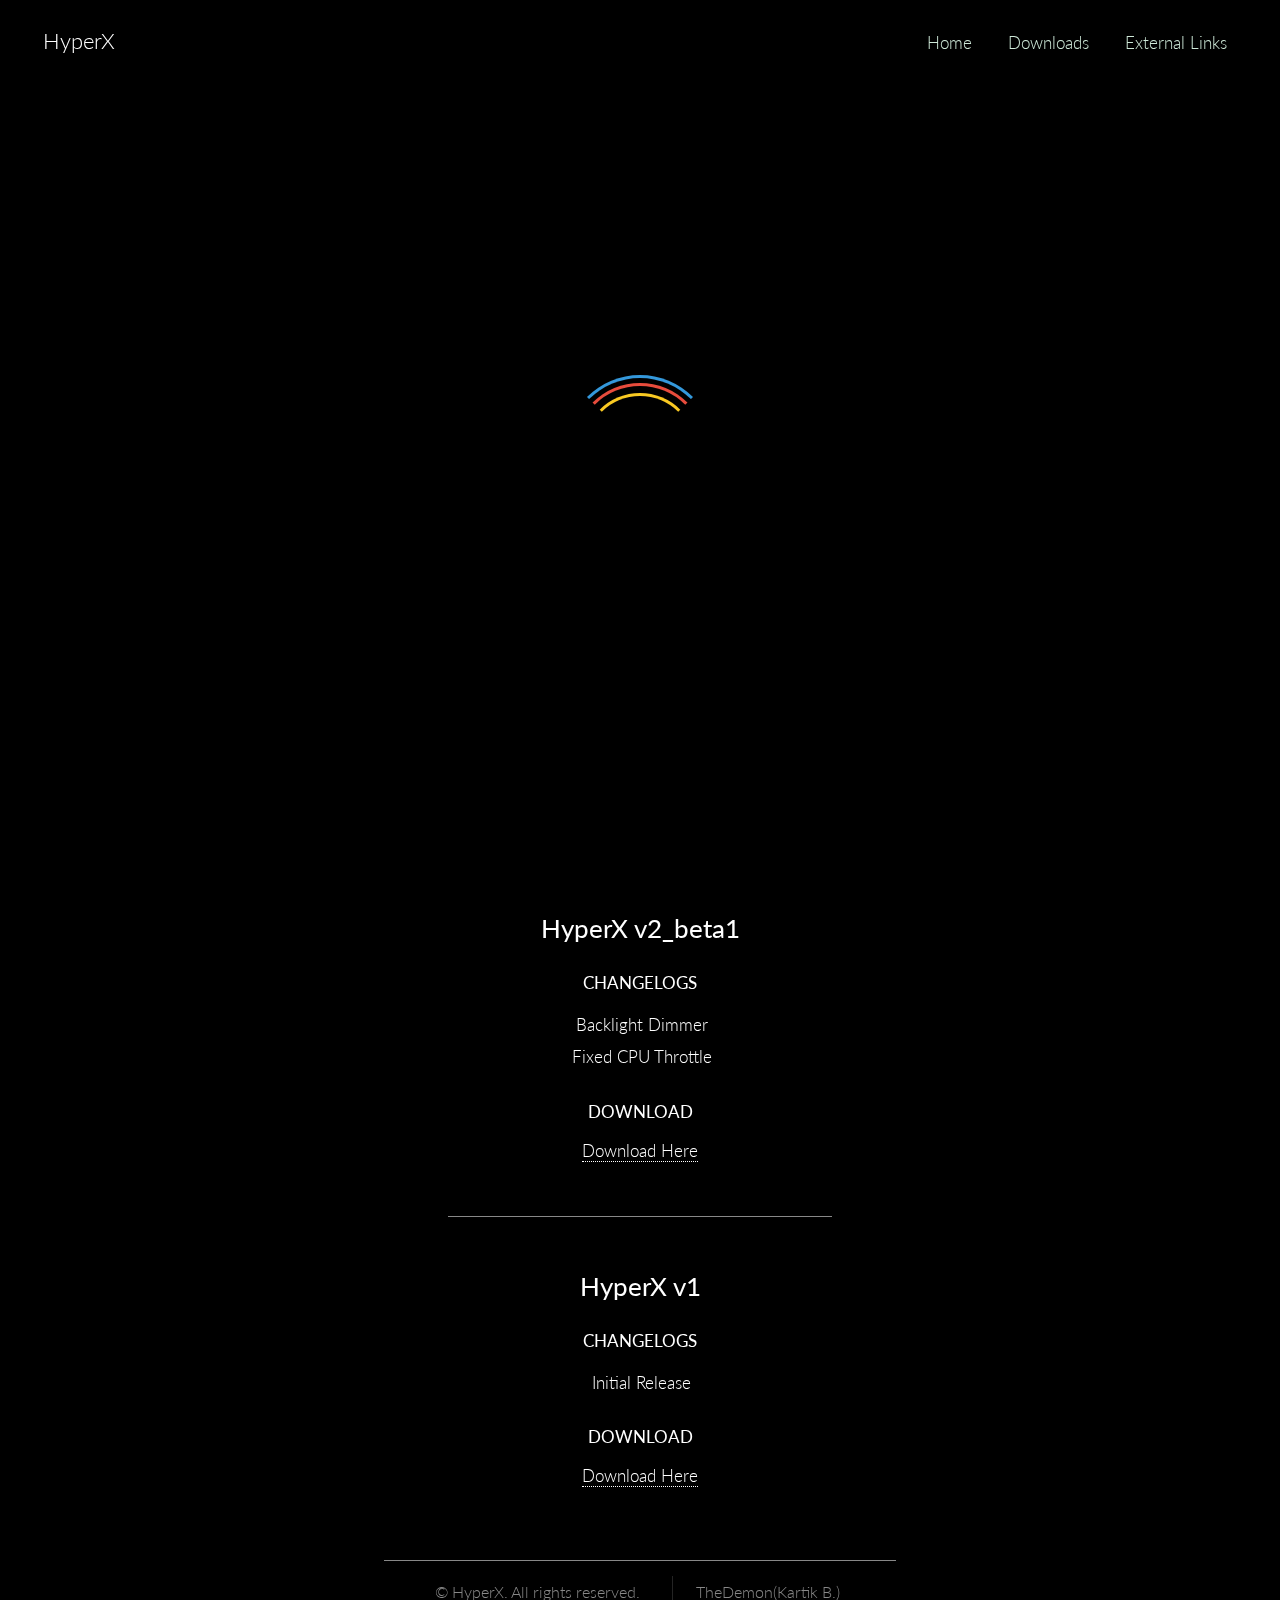
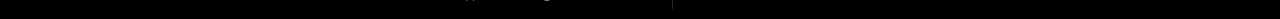
==== downloads/index.html @ 1e811f50 "push new builds" ====
<!DOCTYPE html>

<html lang="en">
	<head>
		<div id="loader-wrapper">
		<div id="loader"></div>
		<div class="loader-section section-left"></div>
		<div class="loader-section section-right"></div>
		</div>
		<meta charset="UTF-8">
		<title>HyperX</title>
		<meta http-equiv="content-type" content="text/html; charset=utf-8" />
		<meta name="description" content="" />
		<meta name="keywords" content="" />
		<!--[if lte IE 8]><script src="css/ie/html5shiv.js"></script><![endif]-->
		<script src="../js/jquery.min.js"></script>
		<script src="../js/skel.min.js"></script>
		<script src="../js/skel-layers.min.js"></script>
		<script src="../js/init.js"></script>
		<script src="../js/scroll.js"></script>
		<noscript>
			<link rel="stylesheet" href="css/skel.css" />
			<link rel="stylesheet" href="css/style.css" />
			<link rel="stylesheet" href="css/style-xlarge.css" />
		</noscript>
		<script src="//ajax.googleapis.com/ajax/libs/jquery/1.9.1/jquery.min.js"></script>
	<script>window.jQuery || document.write('<script src="js/vendor/jquery-1.9.1.min.js"><\/script>')</script>
		<!--[if lte IE 8]><link rel="stylesheet" href="../css/ie/v8.css" /><![endif]-->
	</head>
	<body class="landing ">

		<!-- Header -->
			<header id="header">
				<h1><a href="">HyperX</a></h1>
				<nav id="nav">
					<ul>
						<li><a href="../">Home</a></li>
						<li><a href="">Downloads</a></li>
						<li><a href="../links">External Links</a></li>
					</ul>
				</nav>
			</header>

		<!-- Two -->
			<section id="two" class="wrapper style2 white">
				<div class="container" style="text-align:center;">
					<div>
					<h2 style="color:#fff;font-weight:400;font-size:26px;">HyperX v2</h2>
					<h1 style="color:#fff;font-weight:400;">CHANGELOGS</h2>
						<ul class ="ulAlign">
							<li>Changes from beta builds</li>
							<li>Slight OC for op3 devices</li>
							<li>Swappiness is now set to 0</li>
						</ul>
						<br>
					<h1 style="color:#fff;font-weight:400;">DOWNLOAD</h2>
					New Builds are Up!
					For PA Users : <a href="https://www.androidfilehost.com/?fid=961840155545586109" class ="none" style="text-indent:100px; !important">Download Here</a><br>
					For Non-PA Users : <a href="https://www.androidfilehost.com/?fid=889764386195920132" class ="none" style="text-indent:100px; !important">Download Here</a>
					<hr class ="hrMargin">
					</div>
					<div>
					<h2 style="color:#fff;font-weight:400;font-size:26px;">HyperX v2_beta2</h2>
					<h1 style="color:#fff;font-weight:400;">CHANGELOGS</h2>
						<ul class ="ulAlign">
							<li>Updated to CAF tag r1_5400</li>
							<li>Qcacld updated</li>
						</ul>
						<br>
					<h1 style="color:#fff;font-weight:400;">DOWNLOAD</h2>
					For PA Users : <a href="https://www.androidfilehost.com/?fid=889764386195919565" class ="none" style="text-indent:100px; !important">Download Here</a><br>
					For Non-PA Users : <a href="https://www.androidfilehost.com/?fid=673368273298975271" class ="none" style="text-indent:100px; !important">Download Here</a>
					<hr class ="hrMargin">
					</div>
					<div>
					<h2 style="color:#fff;font-weight:400;font-size:26px;">HyperX v2_beta1</h2>
					<h1 style="color:#fff;font-weight:400;">CHANGELOGS</h2>
						<ul  class ="ulAlign">
							<li>Backlight Dimmer</li>
							<li>Fixed CPU Throttle</li>
						</ul>
					<br>
					<h1 style="color:#fff;font-weight:400;">DOWNLOAD</h2>
					<a href="https://www.androidfilehost.com/?fid=745425885120752077" class ="none" style="text-indent:100px; !important">Download Here</a>
					<hr class ="hrMargin">
					</div>
					<div>
					<h2 style="color:#fff;font-weight:400;font-size:26px;">HyperX v1</h2>
					<h1 style="color:#fff;font-weight:400;">CHANGELOGS</h2>
						<ul  class ="ulAlign">
							<li>Initial Release</li>
						</ul>
					<br>
					<h1 style="color:#fff;font-weight:400;">DOWNLOAD</h2>
					<a href="https://www.androidfilehost.com/?fid=961840155545585038" class ="none" style="text-indent:100px; !important">Download Here</a>
					</div>
					</div>
			</section>

		<!-- Footer -->
			<hr>
			<footer id="footer">
				<div>
					<ul class="copyright">
						<li>&copy; HyperX. All rights reserved.</li>
						<li><a href="https://github.com/Thedemon12" style="text-decoration:none;">TheDemon(Kartik B.)</a></li>
					</ul>
				</div>
			</footer>
	</body>
</html>
---- downloads/css/skel.css ----
/* Resets (http://meyerweb.com/eric/tools/css/reset/ | v2.0 | 20110126 | License: none (public domain)) */

	html,body,div,span,applet,object,iframe,h1,h2,h3,h4,h5,h6,p,blockquote,pre,a,abbr,acronym,address,big,cite,code,del,dfn,em,img,ins,kbd,q,s,samp,small,strike,strong,sub,sup,tt,var,b,u,i,center,dl,dt,dd,ol,ul,li,fieldset,form,label,legend,table,caption,tbody,tfoot,thead,tr,th,td,article,aside,canvas,details,embed,figure,figcaption,footer,header,hgroup,menu,nav,output,ruby,section,summary,time,mark,audio,video{margin:0;padding:0;border:0;font-size:100%;font:inherit;vertical-align:baseline;}article,aside,details,figcaption,figure,footer,header,hgroup,menu,nav,section{display:block;}body{line-height:1;}ol,ul{list-style:none;}blockquote,q{quotes:none;}blockquote:before,blockquote:after,q:before,q:after{content:'';content:none;}table{border-collapse:collapse;border-spacing:0;}body{-webkit-text-size-adjust:none}

/* Box Model */

	*, *:before, *:after {
		-moz-box-sizing: border-box;
		-webkit-box-sizing: border-box;
		box-sizing: border-box;
	}

/* Container */

	body {
		/* min-width: (containers) */
		min-width: 1200px;
	}

	.container {
		margin-left: auto;
		margin-right: auto;

		/* width: (containers) */
		width: 1200px;
	}

	/* Modifiers */

		/* 125% */
			.container.\31 25\25 {
				width: 100%;

				/* max-width: (containers * 1.25) */
				max-width: 1500px;

				/* min-width: (containers) */
				min-width: 1200px;
			}

		/* 75% */
			.container.\37 5\25 {

				/* width: (containers * 0.75) */
				width: 900px;

			}

		/* 50% */
			.container.\35 0\25 {

				/* width: (containers * 0.50) */
				width: 600px;

			}

		/* 25% */
			.container.\32 5\25 {

				/* width: (containers * 0.25) */
				width: 300px;

			}

/* Grid */

	.row {
		border-bottom: solid 1px transparent;
	}

	.row > * {
		float: left;
	}

	.row:after, .row:before {
		content: '';
		display: block;
		clear: both;
		height: 0;
	}

	.row.uniform > * > :first-child {
		margin-top: 0;
	}

	.row.uniform > * > :last-child {
		margin-bottom: 0;
	}

	/* Gutters */

		/* Normal */

			.row > * {
				/* padding: (gutters.horizontal) 0 0 (gutters.vertical) */
				padding: 0 0 0 2em;
			}

			.row {
				/* margin: -(gutters.horizontal) 0 0 -(gutters.vertical) */
				margin: 0 0 0 -2em;
			}

			.row.uniform > * {
				/* padding: (gutters.vertical) 0 0 (gutters.vertical) */
				padding: 2em 0 0 2em;
			}

			.row.uniform {
				/* margin: -(gutters.vertical) 0 0 -(gutters.vertical) */
				margin: -2em 0 0 -2em;
			}

		/* 200% */

			.row.\32 00\25 > * {
				/* padding: (gutters.horizontal) 0 0 (gutters.vertical) */
				padding: 0 0 0 4em;
			}

			.row.\32 00\25 {
				/* margin: -(gutters.horizontal) 0 0 -(gutters.vertical) */
				margin: 0 0 0 -4em;
			}

			.row.uniform.\32 00\25 > * {
				/* padding: (gutters.vertical) 0 0 (gutters.vertical) */
				padding: 4em 0 0 4em;
			}

			.row.uniform.\32 00\25 {
				/* margin: -(gutters.vertical) 0 0 -(gutters.vertical) */
				margin: -4em 0 0 -4em;
			}

		/* 150% */

			.row.\31 50\25 > * {
				/* padding: (gutters.horizontal) 0 0 (gutters.vertical) */
				padding: 0 0 0 1.5em;
			}

			.row.\31 50\25 {
				/* margin: -(gutters.horizontal) 0 0 -(gutters.vertical) */
				margin: 0 0 0 -1.5em;
			}

			.row.uniform.\31 50\25 > * {
				/* padding: (gutters.vertical) 0 0 (gutters.vertical) */
				padding: 1.5em 0 0 1.5em;
			}

			.row.uniform.\31 50\25 {
				/* margin: -(gutters.vertical) 0 0 -(gutters.vertical) */
				margin: -1.5em 0 0 -1.5em;
			}

		/* 50% */

			.row.\35 0\25 > * {
				/* padding: (gutters.horizontal) 0 0 (gutters.vertical) */
				padding: 0 0 0 1em;
			}

			.row.\35 0\25 {
				/* margin: -(gutters.horizontal) 0 0 -(gutters.vertical) */
				margin: 0 0 0 -1em;
			}

			.row.uniform.\35 0\25 > * {
				/* padding: (gutters.vertical) 0 0 (gutters.vertical) */
				padding: 1em 0 0 1em;
			}

			.row.uniform.\35 0\25 {
				/* margin: -(gutters.vertical) 0 0 -(gutters.vertical) */
				margin: -1em 0 0 -1em;
			}

		/* 25% */

			.row.\32 5\25 > * {
				/* padding: (gutters.horizontal) 0 0 (gutters.vertical) */
				padding: 0 0 0 0.5em;
			}

			.row.\32 5\25 {
				/* margin: -(gutters.horizontal) 0 0 -(gutters.vertical) */
				margin: 0 0 0 -0.5em;
			}

			.row.uniform.\32 5\25 > * {
				/* padding: (gutters.vertical) 0 0 (gutters.vertical) */
				padding: 0.5em 0 0 0.5em;
			}

			.row.uniform.\32 5\25 {
				/* margin: -(gutters.vertical) 0 0 -(gutters.vertical) */
				margin: -0.5em 0 0 -0.5em;
			}

		/* 0% */

			.row.\30 \25 > * {
				/* padding: (gutters.horizontal) 0 0 (gutters.vertical) */
				padding: 0;
			}

			.row.\30 \25 {
				/* margin: -(gutters.horizontal) 0 0 -(gutters.vertical) */
				margin: 0;
			}

	/* Cells */

		.\31 2u, .\31 2u\24, .\31 2u\28 1\29, .\31 2u\24\28 1\29 { width: 100%; clear: none; }
		.\31 1u, .\31 1u\24, .\31 1u\28 1\29, .\31 1u\24\28 1\29 { width: 91.6666666667%; clear: none; }
		.\31 0u, .\31 0u\24, .\31 0u\28 1\29, .\31 0u\24\28 1\29 { width: 83.3333333333%; clear: none; }
		.\39 u, .\39 u\24, .\39 u\28 1\29, .\39 u\24\28 1\29 { width: 75%; clear: none; }
		.\38 u, .\38 u\24, .\38 u\28 1\29, .\38 u\24\28 1\29 { width: 66.6666666667%; clear: none; }
		.\37 u, .\37 u\24, .\37 u\28 1\29, .\37 u\24\28 1\29 { width: 58.3333333333%; clear: none; }
		.\36 u, .\36 u\24, .\36 u\28 1\29, .\36 u\24\28 1\29 { width: 50%; clear: none; }
		.\35 u, .\35 u\24, .\35 u\28 1\29, .\35 u\24\28 1\29 { width: 41.6666666667%; clear: none; }
		.\34 u, .\34 u\24, .\34 u\28 1\29, .\34 u\24\28 1\29 { width: 33.3333333333%; clear: none; }
		.\33 u, .\33 u\24, .\33 u\28 1\29, .\33 u\24\28 1\29 { width: 25%; clear: none; }
		.\32 u, .\32 u\24, .\32 u\28 1\29, .\32 u\24\28 1\29 { width: 16.6666666667%; clear: none; }
		.\31 u, .\31 u\24, .\31 u\28 1\29, .\31 u\24\28 1\29 { width: 8.3333333333%; clear: none; }

		.\31 2u\24 + *, .\31 2u\24\28 1\29 + *,
		.\31 1u\24 + *, .\31 1u\24\28 1\29 + *,
		.\31 0u\24 + *, .\31 0u\24\28 1\29 + *,
		.\39 u\24 + *, .\39 u\24\28 1\29 + *,
		.\38 u\24 + *, .\38 u\24\28 1\29 + *,
		.\37 u\24 + *, .\37 u\24\28 1\29 + *,
		.\36 u\24 + *, .\36 u\24\28 1\29 + *,
		.\35 u\24 + *, .\35 u\24\28 1\29 + *,
		.\34 u\24 + *, .\34 u\24\28 1\29 + *,
		.\33 u\24 + *, .\33 u\24\28 1\29 + *,
		.\32 u\24 + *, .\32 u\24\28 1\29 + *,
		.\31 u\24  + *,  .\31 u\24\28 1\29 + * {
			clear: left;
		}

		.\-11u { margin-left: 91.6666666667% }
		.\-10u { margin-left: 83.3333333333% }
		.\-9u { margin-left: 75% }
		.\-8u { margin-left: 66.6666666667% }
		.\-7u { margin-left: 58.3333333333% }
		.\-6u { margin-left: 50% }
		.\-5u { margin-left: 41.6666666667% }
		.\-4u { margin-left: 33.3333333333% }
		.\-3u { margin-left: 25% }
		.\-2u { margin-left: 16.6666666667% }
		.\-1u { margin-left: 8.3333333333% }
---- downloads/css/style.css ----
@charset "UTF-8";
@import url(font-awesome.min.css);
@import url("http://fonts.googleapis.com/css?family=Lato:300,400");
@import url('https://fonts.googleapis.com/css?family=Oswald:200,300');

#loader-wrapper {
    position: fixed;
    top: 0;
    left: 0;
    width: 100%;
    height: 100%;
    z-index: 1000;
}
#loader {
    display: block;
    position: relative;
    left: 50%;
    top: 50%;
    width: 150px;
    height: 150px;
    margin: -75px 0 0 -75px;
    border-radius: 50%;
    border: 3px solid transparent;
    border-top-color: #3498db;

    -webkit-animation: spin 2s linear infinite; /* Chrome, Opera 15+, Safari 5+ */
    animation: spin 2s linear infinite; /* Chrome, Firefox 16+, IE 10+, Opera */

    z-index: 1001;
}

    #loader:before {
        content: "";
        position: absolute;
        top: 5px;
        left: 5px;
        right: 5px;
        bottom: 5px;
        border-radius: 50%;
        border: 3px solid transparent;
        border-top-color: #e74c3c;

        -webkit-animation: spin 3s linear infinite; /* Chrome, Opera 15+, Safari 5+ */
        animation: spin 3s linear infinite; /* Chrome, Firefox 16+, IE 10+, Opera */
    }

    #loader:after {
        content: "";
        position: absolute;
        top: 15px;
        left: 15px;
        right: 15px;
        bottom: 15px;
        border-radius: 50%;
        border: 3px solid transparent;
        border-top-color: #f9c922;

        -webkit-animation: spin 1.5s linear infinite; /* Chrome, Opera 15+, Safari 5+ */
          animation: spin 1.5s linear infinite; /* Chrome, Firefox 16+, IE 10+, Opera */
    }

    @-webkit-keyframes spin {
        0%   { 
            -webkit-transform: rotate(0deg);  /* Chrome, Opera 15+, Safari 3.1+ */
            -ms-transform: rotate(0deg);  /* IE 9 */
            transform: rotate(0deg);  /* Firefox 16+, IE 10+, Opera */
        }
        100% {
            -webkit-transform: rotate(360deg);  /* Chrome, Opera 15+, Safari 3.1+ */
            -ms-transform: rotate(360deg);  /* IE 9 */
            transform: rotate(360deg);  /* Firefox 16+, IE 10+, Opera */
        }
    }
    @keyframes spin {
        0%   { 
            -webkit-transform: rotate(0deg);  /* Chrome, Opera 15+, Safari 3.1+ */
            -ms-transform: rotate(0deg);  /* IE 9 */
            transform: rotate(0deg);  /* Firefox 16+, IE 10+, Opera */
        }
        100% {
            -webkit-transform: rotate(360deg);  /* Chrome, Opera 15+, Safari 3.1+ */
            -ms-transform: rotate(360deg);  /* IE 9 */
            transform: rotate(360deg);  /* Firefox 16+, IE 10+, Opera */
        }
    }

    #loader-wrapper .loader-section {
        position: fixed;
        top: 0;
        width: 51%;
        height: 100%;
        background: #000;
        z-index: 1000;
        -webkit-transform: translateX(0);  /* Chrome, Opera 15+, Safari 3.1+ */
        -ms-transform: translateX(0);  /* IE 9 */
        transform: translateX(0);  /* Firefox 16+, IE 10+, Opera */
    }

    #loader-wrapper .loader-section.section-left {
        left: 0;
    }

    #loader-wrapper .loader-section.section-right {
        right: 0;
    }

    /* Loaded */
    .loaded #loader-wrapper .loader-section.section-left {
        -webkit-transform: translateX(-100%);  /* Chrome, Opera 15+, Safari 3.1+ */
            -ms-transform: translateX(-100%);  /* IE 9 */
                transform: translateX(-100%);  /* Firefox 16+, IE 10+, Opera */

        -webkit-transition: all 0.7s 0.3s cubic-bezier(0.645, 0.045, 0.355, 1.000);  
                transition: all 0.7s 0.3s cubic-bezier(0.645, 0.045, 0.355, 1.000);
    }

    .loaded #loader-wrapper .loader-section.section-right {
        -webkit-transform: translateX(100%);  /* Chrome, Opera 15+, Safari 3.1+ */
            -ms-transform: translateX(100%);  /* IE 9 */
                transform: translateX(100%);  /* Firefox 16+, IE 10+, Opera */

-webkit-transition: all 0.7s 0.3s cubic-bezier(0.645, 0.045, 0.355, 1.000);  
        transition: all 0.7s 0.3s cubic-bezier(0.645, 0.045, 0.355, 1.000);
    }
    
    .loaded #loader {
        opacity: 0;
        -webkit-transition: all 0.3s ease-out;  
                transition: all 0.3s ease-out;
    }
    .loaded #loader-wrapper {
        visibility: hidden;

        -webkit-transform: translateY(-100%);  /* Chrome, Opera 15+, Safari 3.1+ */
            -ms-transform: translateY(-100%);  /* IE 9 */
                transform: translateY(-100%);  /* Firefox 16+, IE 10+, Opera */

        -webkit-transition: all 0.3s 1s ease-out;  
                transition: all 0.3s 1s ease-out;
    }
    
    /* JavaScript Turned Off */
    .no-js #loader-wrapper {
        display: none;
    }
    .no-js h1 {
        color: #222222;
    }

    #content {
        margin: 0 auto;
        padding-bottom: 50px;
        width: 80%;
        max-width: 978px;
    }  

/* Basic */

	body {
		background: #000;
	}

	body, input, select, textarea {
		color: #444;
		font-family: "Lato", Helvetica, sans-serif;
		font-size: 15pt;
		font-weight: 300;
		line-height: 1.65em;
	}

	a {
		color: #4dac71;
		text-decoration: underline;
	}

		a:hover {
			text-decoration: none;
		}

	strong, b {
		color: #666;
		font-weight: 400;
	}

	em, i {
		font-style: italic;
	}

	p {
		margin: 0 0 2em 0;
	}

	h1, h2, h3, h4, h5, h6 {
		color: #666;
		font-weight: 300;
		line-height: 1em;
		margin: 0 0 1em 0;
	}

		h1 a, h2 a, h3 a, h4 a, h5 a, h6 a {
			color: inherit;
			text-decoration: none;
		}

	h2 {
		font-size: 1.75em;
		line-height: 1.5em;
	}

	h3 {
		font-size: 1.35em;
		line-height: 1.5em;
	}

	h4 {
		font-size: 1.1em;
		line-height: 1.5em;
	}

	h5 {
		font-size: 0.9em;
		line-height: 1.5em;
	}

	h6 {
		font-size: 0.7em;
		line-height: 1.5em;
	}

	sub {
		font-size: 0.8em;
		position: relative;
		top: 0.5em;
	}

	sup {
		font-size: 0.8em;
		position: relative;
		top: -0.5em;
	}

	hr {
		border: 0;
		border-bottom: medium 1px rgba(144, 144, 144, 0.25);
		margin: 2em 0;
	}

		hr.major {
			margin: 3em 0;
		}

	blockquote {
		border-left: solid 4px rgba(144, 144, 144, 0.25);
		font-style: italic;
		margin: 0 0 2em 0;
		padding: 0.5em 0 0.5em 2em;
	}

	code {
		background: rgba(144, 144, 144, 0.075);
		border-radius: 4px;
		border: solid 1px rgba(144, 144, 144, 0.25);
		font-family: "Courier New", monospace;
		font-size: 0.9em;
		margin: 0 0.25em;
		padding: 0.25em 0.65em;
	}

	pre {
		-webkit-overflow-scrolling: touch;
		font-family: "Courier New", monospace;
		font-size: 0.9em;
		margin: 0 0 2em 0;
	}

		pre code {
			display: block;
			line-height: 1.75em;
			padding: 1em 1.5em;
			overflow-x: auto;
		}

	.align-left {
		text-align: left;
	}

	.align-center {
		text-align: center;
	}

	.align-right {
		text-align: right;
	}

/* Section/Article */

	section.special, article.special {
		text-align: center;
	}

	header p {
		position: relative;
		margin: 0 0 1.5em 0;
	}

	header h2 + p {
		font-size: 1.25em;
		margin-top: -1em;
		line-height: 1.5em;
	}

	header h3 + p {
		font-size: 1.1em;
		margin-top: -0.8em;
		line-height: 1.5em;
	}

	header h4 + p,
	header h5 + p,
	header h6 + p {
		font-size: 0.9em;
		margin-top: -0.6em;
		line-height: 1.5em;
	}

	header.major {
		text-align: center;
		margin-bottom: 3em;
	}

		header.major h2 {
			font-size: 3em;
		}

		header.major p {
			border-top: medium double rgba(144, 144, 144, 0.25);
			display: inline-block;
			padding: 2em 2em 0 2em;
		}

/* Form */

	form {
		margin: 0 0 2em 0;
	}

	label {
		color: #666;
		display: block;
		font-size: 0.9em;
		font-weight: 400;
		margin: 0 0 1em 0;
	}

	input[type="text"],
	input[type="password"],
	input[type="email"],
	select,
	textarea {
		-moz-appearance: none;
		-webkit-appearance: none;
		-o-appearance: none;
		-ms-appearance: none;
		appearance: none;
		background: rgba(144, 144, 144, 0.075);
		border-radius: 4px;
		border: none;
		border: solid 1px rgba(144, 144, 144, 0.25);
		color: inherit;
		display: block;
		outline: 0;
		padding: 0 1em;
		text-decoration: none;
		width: 100%;
	}

		input[type="text"]:invalid,
		input[type="password"]:invalid,
		input[type="email"]:invalid,
		select:invalid,
		textarea:invalid {
			box-shadow: none;
		}

		input[type="text"]:focus,
		input[type="password"]:focus,
		input[type="email"]:focus,
		select:focus,
		textarea:focus {
			border-color: #4dac71;
			box-shadow: 0 0 0 1px #4dac71;
		}

	.select-wrapper {
		text-decoration: none;
		display: block;
		position: relative;
	}

		.select-wrapper:before {
			content: "";
			-moz-osx-font-smoothing: grayscale;
			-webkit-font-smoothing: antialiased;
			font-family: FontAwesome;
			font-style: normal;
			font-weight: normal;
			text-transform: none !important;
		}

		.select-wrapper:before {
			color: rgba(144, 144, 144, 0.25);
			display: block;
			height: 2.75em;
			line-height: 2.75em;
			pointer-events: none;
			position: absolute;
			right: 0;
			text-align: center;
			top: 0;
			width: 2.75em;
		}

		.select-wrapper select::-ms-expand {
			display: none;
		}

	input[type="text"],
	input[type="password"],
	input[type="email"],
	select {
		height: 2.75em;
	}

	textarea {
		padding: 0.75em 1em;
	}

	input[type="checkbox"],
	input[type="radio"] {
		-moz-appearance: none;
		-webkit-appearance: none;
		-o-appearance: none;
		-ms-appearance: none;
		appearance: none;
		display: block;
		float: left;
		margin-right: -2em;
		opacity: 0;
		width: 1em;
		z-index: -1;
	}

		input[type="checkbox"] + label,
		input[type="radio"] + label {
			text-decoration: none;
			color: #444;
			cursor: pointer;
			display: inline-block;
			font-size: 1em;
			font-weight: 300;
			padding-left: 2.4em;
			padding-right: 0.75em;
			position: relative;
		}

			input[type="checkbox"] + label:before,
			input[type="radio"] + label:before {
				-moz-osx-font-smoothing: grayscale;
				-webkit-font-smoothing: antialiased;
				font-family: FontAwesome;
				font-style: normal;
				font-weight: normal;
				text-transform: none !important;
			}

			input[type="checkbox"] + label:before,
			input[type="radio"] + label:before {
				background: rgba(144, 144, 144, 0.075);
				border-radius: 4px;
				border: solid 1px rgba(144, 144, 144, 0.25);
				content: '';
				display: inline-block;
				height: 1.65em;
				left: 0;
				line-height: 1.58125em;
				position: absolute;
				text-align: center;
				top: 0;
				width: 1.65em;
			}

		input[type="checkbox"]:checked + label:before,
		input[type="radio"]:checked + label:before {
			background: #3ba666;
			border-color: #3ba666;
			color: #ffffff;
			content: '\f00c';
		}

		input[type="checkbox"]:focus + label:before,
		input[type="radio"]:focus + label:before {
			border-color: #4dac71;
			box-shadow: 0 0 0 1px #4dac71;
		}

	input[type="checkbox"] + label:before {
		border-radius: 4px;
	}

	input[type="radio"] + label:before {
		border-radius: 100%;
	}

	::-webkit-input-placeholder {
		color: #888 !important;
		opacity: 1.0;
	}

	:-moz-placeholder {
		color: #888 !important;
		opacity: 1.0;
	}

	::-moz-placeholder {
		color: #888 !important;
		opacity: 1.0;
	}

	:-ms-input-placeholder {
		color: #888 !important;
		opacity: 1.0;
	}

	.formerize-placeholder {
		color: #888 !important;
		opacity: 1.0;
	}

/* Box */

	.box {
		border-radius: 4px;
		border: solid 1px rgba(144, 144, 144, 0.25);
		margin-bottom: 2em;
		padding: 1.5em;
	}

		.box > :last-child,
		.box > :last-child > :last-child,
		.box > :last-child > :last-child > :last-child {
			margin-bottom: 0;
		}

		.box.alt {
			border: 0;
			border-radius: 0;
			padding: 0;
		}

/* Icon */

	.icon {
		text-decoration: none;
		border-bottom: none;
		position: relative;
	}

		.icon:before {
			-moz-osx-font-smoothing: grayscale;
			-webkit-font-smoothing: antialiased;
			font-family: FontAwesome;
			font-style: normal;
			font-weight: normal;
			text-transform: none !important;
		}

		.icon > .label {
			display: none;
		}

		.icon.rounded {
			border-radius: 100%;
			border: 1px solid #4dac71;
			display: inline-block;
			height: 2em;
			line-height: 2em;
			text-align: center;
			width: 2em;
		}

			.icon.rounded.big {
				font-size: 3.5em;
			}

/* Image */

	.image {
		border-radius: 4px;
		border: 0;
		display: inline-block;
		position: relative;
	}

		.image img {
			border-radius: 4px;
			display: block;
		}

		.image.left {
			float: left;
			padding: 0 1.5em 1em 0;
			top: 0.25em;
		}

		.image.right {
			float: right;
			padding: 0 0 1em 1.5em;
			top: 0.25em;
		}

		.image.left, .image.right {
			max-width: 40%;
		}

			.image.left img, .image.right img {
				width: 100%;
			}

		.image.fit {
			display: block;
			margin: 0 0 2em 0;
			width: 100%;
		}

			.image.fit img {
				width: 100%;
			}

/* List */

	ol {
		list-style: decimal;
		margin: 0 0 2em 0;
		padding-left: 1.25em;
	}

		ol li {
			padding-left: 0.25em;
		}

	ul {
		list-style: disc;
		margin: 0 0 2em 0;
		padding-left: 1em;
	}

		ul li {
			padding-left: 0.5em;
		}

		ul.alt {
			list-style: none;
			padding-left: 0;
		}

			ul.alt li {
				border-top: solid 1px rgba(144, 144, 144, 0.25);
				padding: 0.8em 0;
			}

				ul.alt li:first-child {
					border-top: 0;
					padding-top: 0;
				}

		ul.icons {
			cursor: default;
			list-style: none;
			padding-left: 0;
		}

			ul.icons li {
				display: inline-block;
				padding: 0 1em 0 0;
			}

				ul.icons li:last-child {
					padding-right: 0;
				}

		ul.actions {
			cursor: default;
			list-style: none;
			padding-left: 0;
		}

			ul.actions li {
				display: inline-block;
				padding: 0 1em 0 0;
				vertical-align: middle;
			}

				ul.actions li:last-child {
					padding-right: 0;
				}

			ul.actions.small li {
				padding: 0 0.5em 0 0;
			}

			ul.actions.vertical li {
				display: block;
				padding: 1em 0 0 0;
			}

				ul.actions.vertical li:first-child {
					padding-top: 0;
				}

				ul.actions.vertical li > * {
					margin-bottom: 0;
				}

			ul.actions.vertical.small li {
				padding: 0.5em 0 0 0;
			}

				ul.actions.vertical.small li:first-child {
					padding-top: 0;
				}

			ul.actions.fit {
				display: table;
				margin-left: -1em;
				padding: 0;
				table-layout: fixed;
				width: calc(100% + 1em);
			}

				ul.actions.fit li {
					display: table-cell;
					padding: 0 0 0 1em;
				}

					ul.actions.fit li > * {
						margin-bottom: 0;
					}

				ul.actions.fit.small {
					margin-left: -0.5em;
					width: calc(100% + 0.5em);
				}

					ul.actions.fit.small li {
						padding: 0 0 0 0.5em;
					}

		ul.tabular {
			list-style: outside none none;
			padding: 0px;
		}

			ul.tabular li {
				border-top: solid 1px rgba(144, 144, 144, 0.25);
				line-height: 1.75em;
				margin: 1.5em 0px 0px;
				padding-left: 7em;
				padding-top: 12px;
				position: relative;
			}

				ul.tabular li:first-child {
					border-top: 0;
					margin-top: 0;
				}

				ul.tabular li h3 {
					left: 0px;
					position: absolute;
					text-align: center;
					top: 12px;
					vertical-align: top;
					width: 1em;
				}

	dl {
		margin: 0 0 2em 0;
	}

/* Table */

	.table-wrapper {
		-webkit-overflow-scrolling: touch;
		overflow-x: auto;
	}

	table {
		margin: 0 0 2em 0;
		width: 100%;
	}

		table tbody tr {
			border: solid 1px rgba(144, 144, 144, 0.25);
			border-left: 0;
			border-right: 0;
		}

			table tbody tr:nth-child(2n + 1) {
				background-color: rgba(144, 144, 144, 0.075);
			}

		table td {
			padding: 0.75em 0.75em;
		}

		table th {
			color: #666;
			font-size: 0.9em;
			font-weight: 400;
			padding: 0 0.75em 0.75em 0.75em;
			text-align: left;
		}

		table thead {
			border-bottom: solid 2px rgba(144, 144, 144, 0.25);
		}

		table tfoot {
			border-top: solid 2px rgba(144, 144, 144, 0.25);
		}

		table.alt {
			border-collapse: separate;
		}

			table.alt tbody tr td {
				border: solid 1px rgba(144, 144, 144, 0.25);
				border-left-width: 0;
				border-top-width: 0;
			}

				table.alt tbody tr td:first-child {
					border-left-width: 1px;
				}

			table.alt tbody tr:first-child td {
				border-top-width: 1px;
			}

			table.alt thead {
				border-bottom: 0;
			}

			table.alt tfoot {
				border-top: 0;
			}

/* Button */

	input[type="submit"],
	input[type="reset"],
	input[type="button"],
	.button {
		-moz-appearance: none;
		-webkit-appearance: none;
		-o-appearance: none;
		-ms-appearance: none;
		appearance: none;
		-moz-transition: background-color 0.2s ease-in-out, color 0.2s ease-in-out;
		-webkit-transition: background-color 0.2s ease-in-out, color 0.2s ease-in-out;
		-o-transition: background-color 0.2s ease-in-out, color 0.2s ease-in-out;
		-ms-transition: background-color 0.2s ease-in-out, color 0.2s ease-in-out;
		transition: background-color 0.2s ease-in-out, color 0.2s ease-in-out;
		background-color: #3ba666;
		border-radius: 4px;
		border: 0;
		color: #ffffff !important;
		cursor: pointer;
		display: inline-block;
		font-weight: 400;
		height: 2.85em;
		line-height: 2.8em;
		padding: 0 2em;
		text-align: center;
		text-decoration: none;
		white-space: nowrap;
	}

		input[type="submit"]:hover,
		input[type="reset"]:hover,
		input[type="button"]:hover,
		.button:hover {
			background-color: #42b972;
		}

		input[type="submit"]:active,
		input[type="reset"]:active,
		input[type="button"]:active,
		.button:active {
			background-color: #34935a;
		}

		input[type="submit"].icon,
		input[type="reset"].icon,
		input[type="button"].icon,
		.button.icon {
			padding-left: 1.35em;
		}

			input[type="submit"].icon:before,
			input[type="reset"].icon:before,
			input[type="button"].icon:before,
			.button.icon:before {
				margin-right: 0.5em;
			}

		input[type="submit"].fit,
		input[type="reset"].fit,
		input[type="button"].fit,
		.button.fit {
			display: block;
			margin: 0 0 1em 0;
			width: 100%;
		}

		input[type="submit"].small,
		input[type="reset"].small,
		input[type="button"].small,
		.button.small {
			font-size: 0.8em;
		}

		input[type="submit"].big,
		input[type="reset"].big,
		input[type="button"].big,
		.button.big {
			font-size: 1.35em;
		}

		input[type="submit"].alt,
		input[type="reset"].alt,
		input[type="button"].alt,
		.button.alt {
			background-color: transparent;
			box-shadow: inset 0 0 0 2px rgba(144, 144, 144, 0.25);
			color: #666 !important;
		}

			input[type="submit"].alt:hover,
			input[type="reset"].alt:hover,
			input[type="button"].alt:hover,
			.button.alt:hover {
				background-color: rgba(144, 144, 144, 0.075);
			}

			input[type="submit"].alt:active,
			input[type="reset"].alt:active,
			input[type="button"].alt:active,
			.button.alt:active {
				background-color: rgba(144, 144, 144, 0.2);
			}

			input[type="submit"].alt.icon:before,
			input[type="reset"].alt.icon:before,
			input[type="button"].alt.icon:before,
			.button.alt.icon:before {
				color: #888;
			}

		input[type="submit"].special,
		input[type="reset"].special,
		input[type="button"].special,
		.button.special {
			background-color: #4dac71;
			color: #ffffff !important;
		}

			input[type="submit"].special:hover,
			input[type="reset"].special:hover,
			input[type="button"].special:hover,
			.button.special:hover {
				background-color: #5cb67e;
			}

			input[type="submit"].special:active,
			input[type="reset"].special:active,
			input[type="button"].special:active,
			.button.special:active {
				background-color: #459a65;
			}

		input[type="submit"].disabled, input[type="submit"]:disabled,
		input[type="reset"].disabled,
		input[type="reset"]:disabled,
		input[type="button"].disabled,
		input[type="button"]:disabled,
		.button.disabled,
		.button:disabled {
			background-color: #444 !important;
			box-shadow: inset 0 -0.15em 0 0 rgba(0, 0, 0, 0.15);
			color: #fff !important;
			cursor: default;
			opacity: 0.25;
		}

/* Header */

	body.landing #header {
		background-color: transparent;
		left: 0;
		position: absolute;
		top: 0;
	}

	#header {
		background-color: #202222;
		color: #ffffff;
		cursor: default;
		height: 4.75em;
		line-height: 4.75em;
		width: 100%;
		z-index: 10000;
	}

		#header h1 {
			color: #ffffff;
			height: inherit;
			left: 2.5em;
			line-height: inherit;
			margin: 0;
			padding: 0;
			position: absolute;
			top: 0;
		}

			#header h1 a {
				font-size: 1.25em;
			}

		#header nav {
			height: inherit;
			line-height: inherit;
			position: fixed;
			right: 2.75em;
			top: 0;
			vertical-align: middle;
		}

			#header nav > ul {
				list-style: none;
				margin: 0;
				padding-left: 0;
			}

				#header nav > ul > li {
					border-radius: 4px;
					display: inline-block;
					margin-left: 1.5em;
					padding-left: 0;
				}

					#header nav > ul > li a {
						-moz-transition: color 0.2s ease-in-out;
						-webkit-transition: color 0.2s ease-in-out;
						-o-transition: color 0.2s ease-in-out;
						-ms-transition: color 0.2s ease-in-out;
						transition: color 0.2s ease-in-out;
						color: #cee8d8;
						display: inline-block;
						text-decoration: none;
					}

						#header nav > ul > li a:hover {
							color: #ffffff;
						}

					#header nav > ul > li:first-child {
						margin-left: 0;
					}

					#header nav > ul > li .button {
						height: 2.25em;
						line-height: 2.25em;
						margin-bottom: 0;
						padding: 0 1em;
						position: relative;
						top: -0.075em;
						vertical-align: middle;
					}

		#header .container {
			position: relative;
		}

			#header .container h1 {
				left: 0;
			}

			#header .container nav {
				right: 0;
			}

/* Banner */

	#banner {
		/* background: url("images/overlay.png"), url("../images/banner.jpg"); */
		/* background-position: center; */
		/* background-repeat: no-repeat; */
		/* background-size: cover; */
		color: #ffffff;
		padding: 12em 0em 14em;
		text-align: center;
	}

		#banner h2 {
			color: #ffffff;
			font-size: 3em;
			line-height: 1em;
			margin: 0 0 0.5em 0;
			padding: 0;
		}

		#banner p {
			font-size: 1.5em;
			margin: 1.5em 0 0 0;
		}

		#banner .actions {
			margin: 3em 0 0 0;
		}

		#banner .button {
			background-color: transparent;
			border: 1px solid #ffffff;
			font-weight: 300;
		}

			#banner .button:hover {
				background-color: rgba(255, 255, 255, 0.2);
			}

/* Wrapper */

	.wrapper {
		padding: 6em 0em 4em;
	}

		.wrapper.style1 {
			background-color: #3ba666;
			-moz-background-image: linear-gradient(60deg, #4dac71 50%, #3ba666 50%);
			-webkit-background-image: linear-gradient(60deg, #4dac71 50%, #3ba666 50%);
			-o-background-image: linear-gradient(60deg, #4dac71 50%, #3ba666 50%);
			-ms-background-image: linear-gradient(60deg, #4dac71 50%, #3ba666 50%);
			background-image: linear-gradient(60deg, #4dac71 50%, #3ba666 50%);
			color: #ffffff;
		}

			.wrapper.style1 header {
				margin-bottom: 4em;
			}

			.wrapper.style1 h2 {
				color: #ffffff;
			}

			.wrapper.style1 .icon.big {
				border-color: #ffffff;
				margin-bottom: 0.5em;
			}

		.wrapper.style2 .title, .wrapper.style2 header {
			border-bottom: medium double rgba(144, 144, 144, 0.25);
			padding-bottom: 1em;
		}

		.wrapper.style2 header {
			margin-bottom: 4em;
		}

		.wrapper.style2 .feature {
			margin: 0 0 2em 0;
		}

/* Footer */

	#footer {
		background: #000;
		color: #888;
		padding:15px 10px 10px 10px;
	}

		#footer h2, #footer h3, #footer h4 {
			color: #ffffff;
		}

		#footer a {
			-moz-transition: all 0.2s ease-in-out;
			-webkit-transition: all 0.2s ease-in-out;
			-o-transition: all 0.2s ease-in-out;
			-ms-transition: all 0.2s ease-in-out;
			transition: all 0.2s ease-in-out;
			color: #888;
		}

			#footer a:active, #footer a:hover {
				color: #ffffff;
			}

		#footer .icons .rounded {
			border-color: #888;
			font-size: 1.5em;
		}

			#footer .icons .rounded:active, #footer .icons .rounded:hover {
				border-color: #ffffff;
			}

		#footer .copyright {
			font-size: 0.9em;
			margin: 0px;
			padding: 0;
			text-align: center;
		}

			#footer .copyright li {
				border-left: solid 1px rgba(144, 144, 144, 0.25);
				display: inline-block;
				list-style: none;
				margin-left: 1.5em;
				padding-left: 1.5em;
			}

				#footer .copyright li:first-child {
					border-left: 0;
					margin-left: 0;
					padding-left: 0;
				}
				
#heading {
	font-family: 'Oswald', sans-serif;
	font-size:30px !important;
	font-weight:300 !important;
	line-height:150%;
}

.none {
	text-decoration: none;
	border-bottom: dotted;
	border-bottom-width:0.3px;
	border-spacing:0.3px;
	color:#fff; 
	}

.white {
	color:#fff;
}

.bold {
	font-weight:500;
}


hr { 
	width:20%; 
	height:1px; 
	background: #888;
	display: block;
    margin: auto;
    width: 40%;
}

.hrMargin {
	margin:50px auto 50px auto;
}

.ulAlign {
	margin:0;
	padding:0;
	text-align: center;
	list-style:none;   
}

li {
	padding: 2px 5px;             
}

.extLinks
{
	font-size:25px !important;
	font-weight:400;
	line-height:1.5em !important;
	text-decoration: underline;
}
---- downloads/css/style-xlarge.css ----
/*
	Interphase by TEMPLATED
	templated.co @templatedco
	Released for free under the Creative Commons Attribution 3.0 license (templated.co/license)
*/

/* Basic */

	body, input, select, textarea {
		font-size: 13pt;
	}
---- css/ie/v8.css ----
/*
	Interphase by TEMPLATED
	templated.co @templatedco
	Released for free under the Creative Commons Attribution 3.0 license (templated.co/license)
*/

/* Banner */

	#banner {
		background: url("../../images/banner.jpg");
		background-size: cover;
		-ms-behavior: url("css/ie/backgroundsize.min.htc");
	}
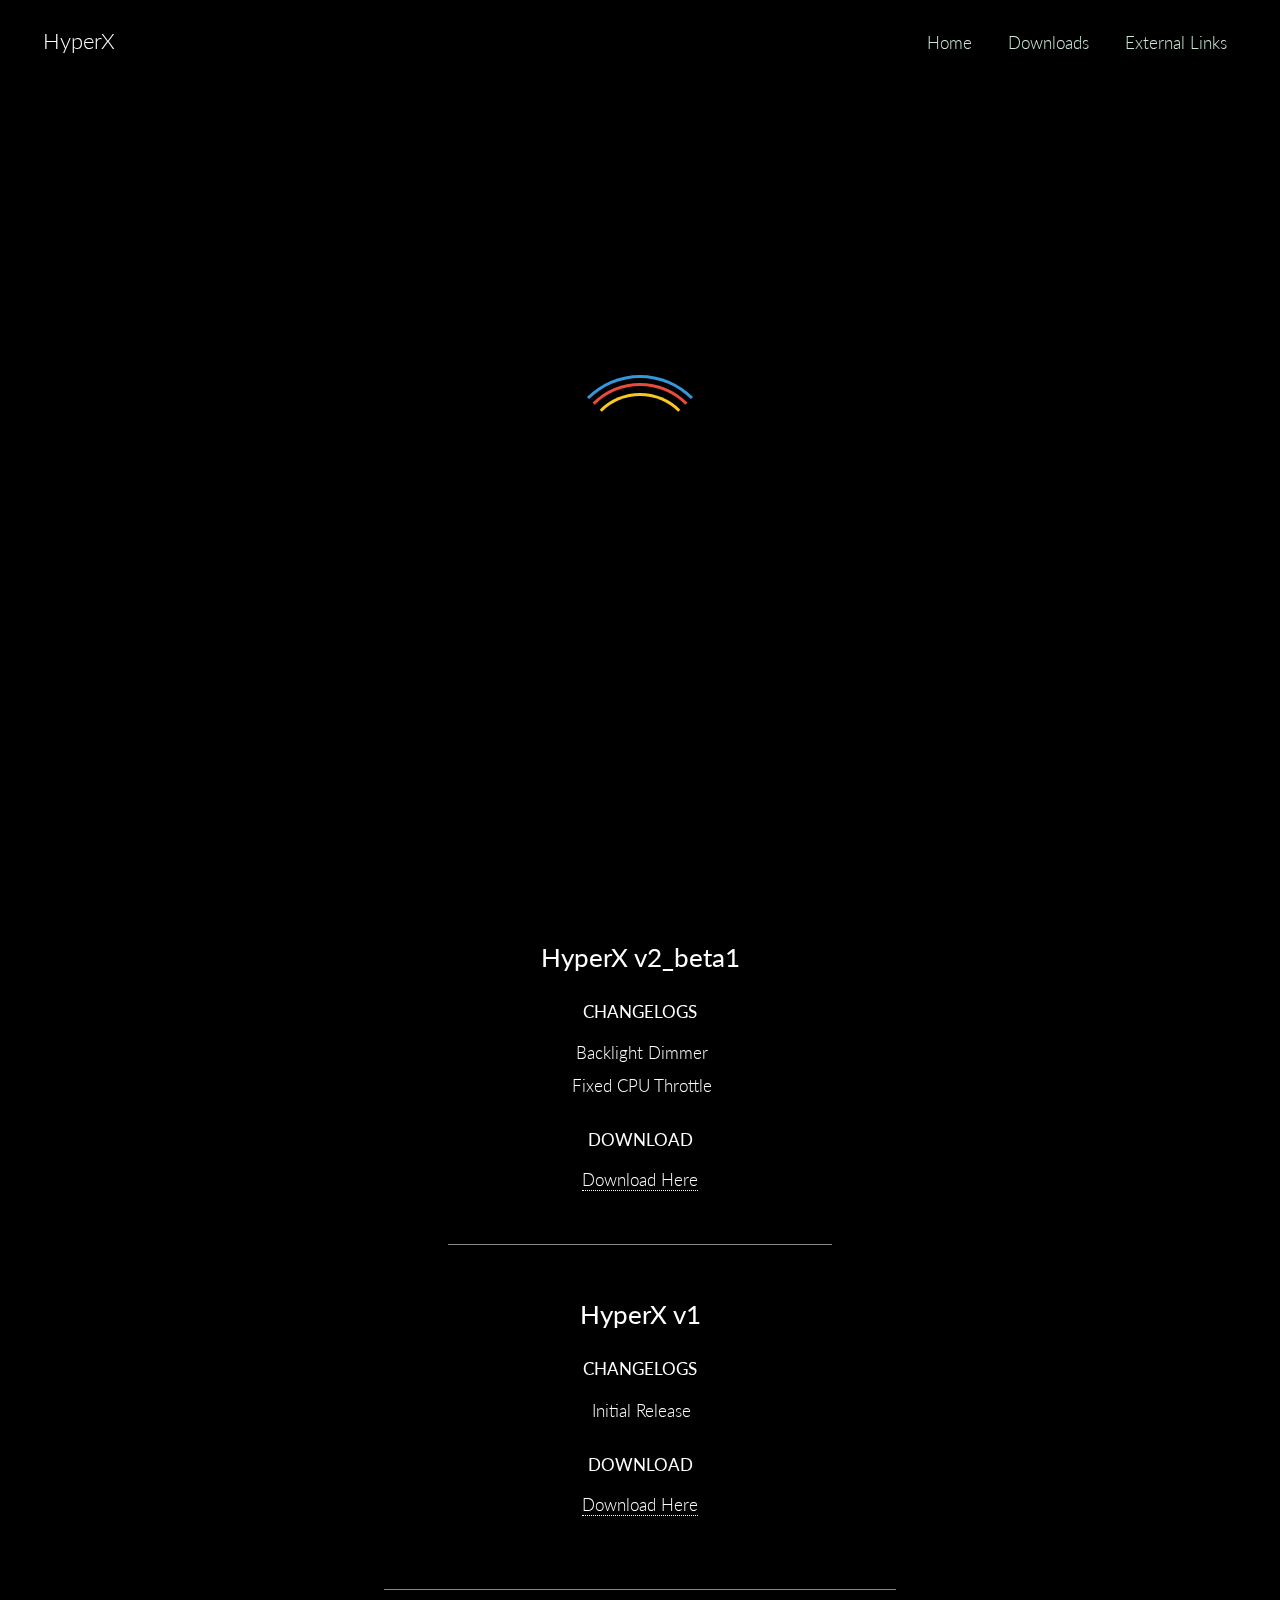
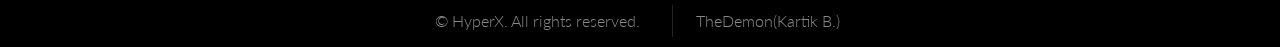
==== commit b7bad460: "break line" ====
--- a/downloads/index.html
+++ b/downloads/index.html
@@ -54,7 +54,7 @@
 						</ul>
 						<br>
 					<h1 style="color:#fff;font-weight:400;">DOWNLOAD</h2>
-					New Builds are Up!
+					New Builds are Up!</br>
 					For PA Users : <a href="https://www.androidfilehost.com/?fid=961840155545586109" class ="none" style="text-indent:100px; !important">Download Here</a><br>
 					For Non-PA Users : <a href="https://www.androidfilehost.com/?fid=889764386195920132" class ="none" style="text-indent:100px; !important">Download Here</a>
 					<hr class ="hrMargin">
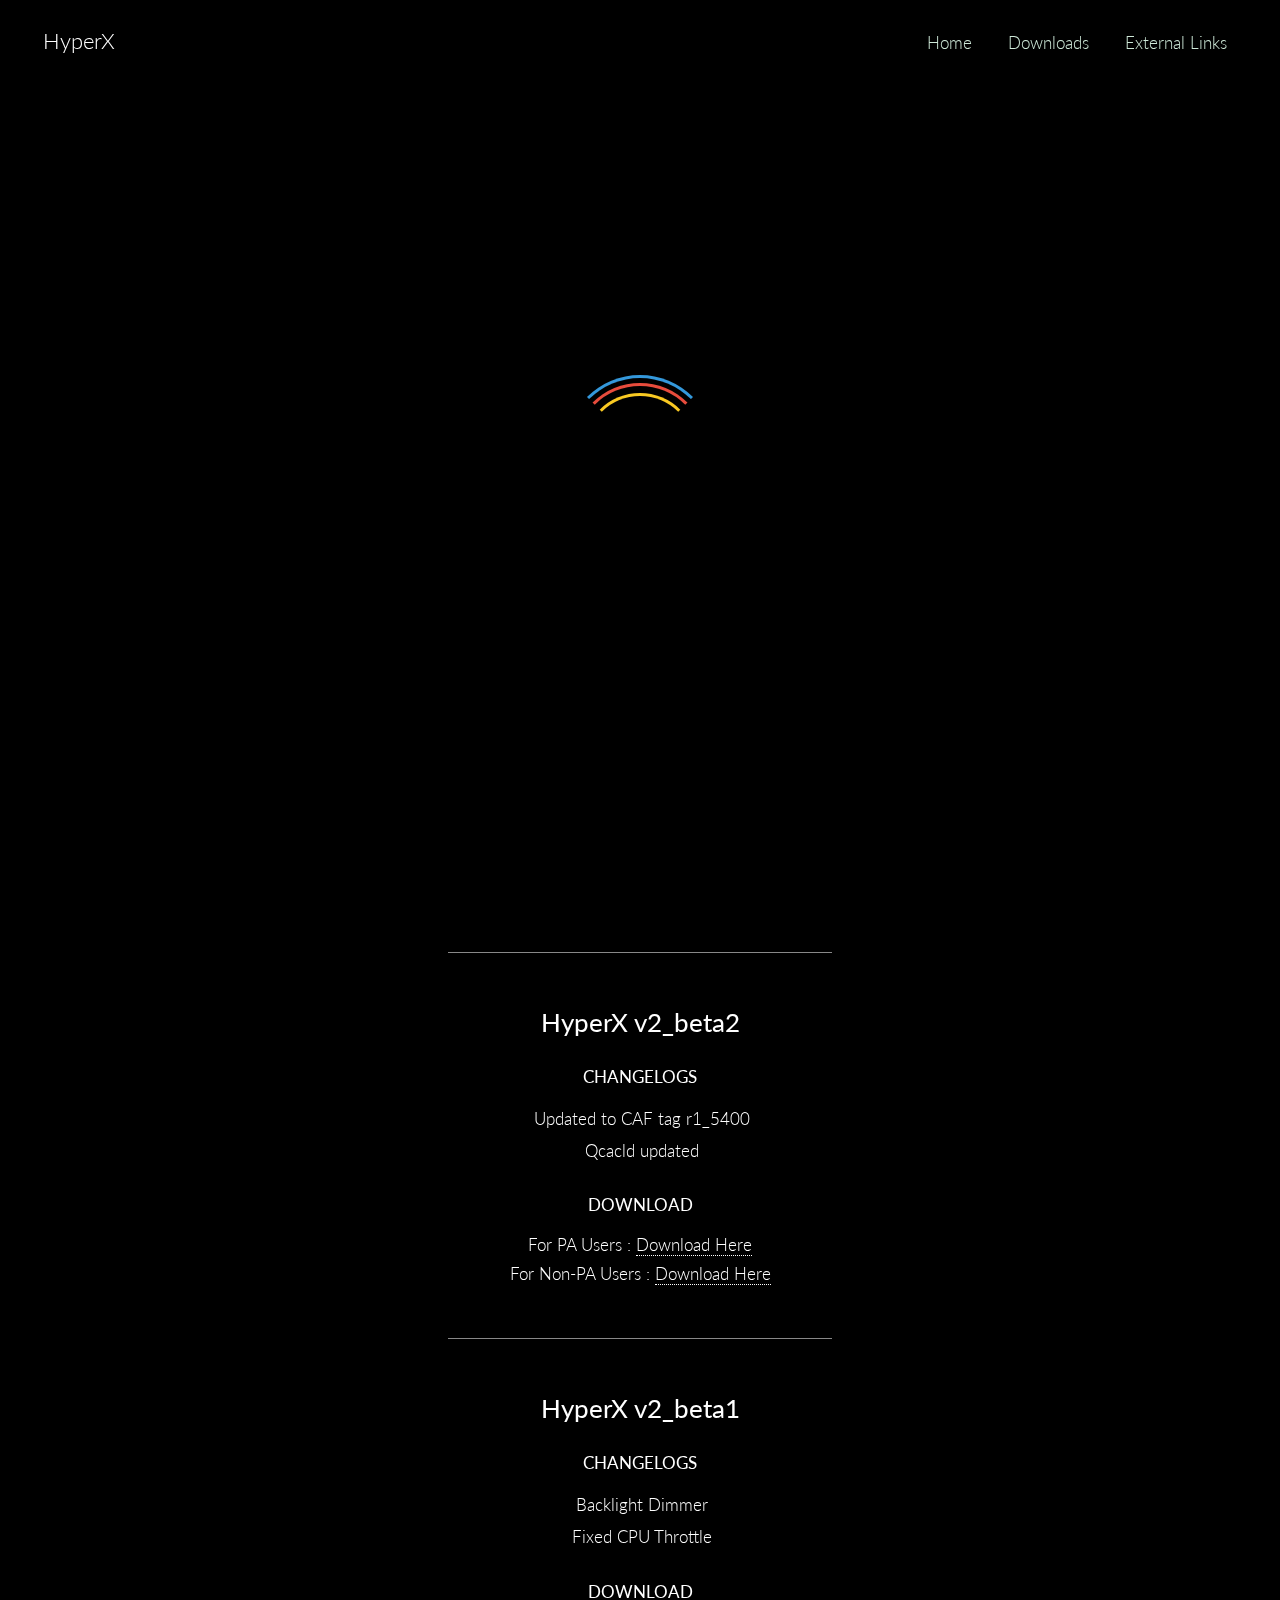
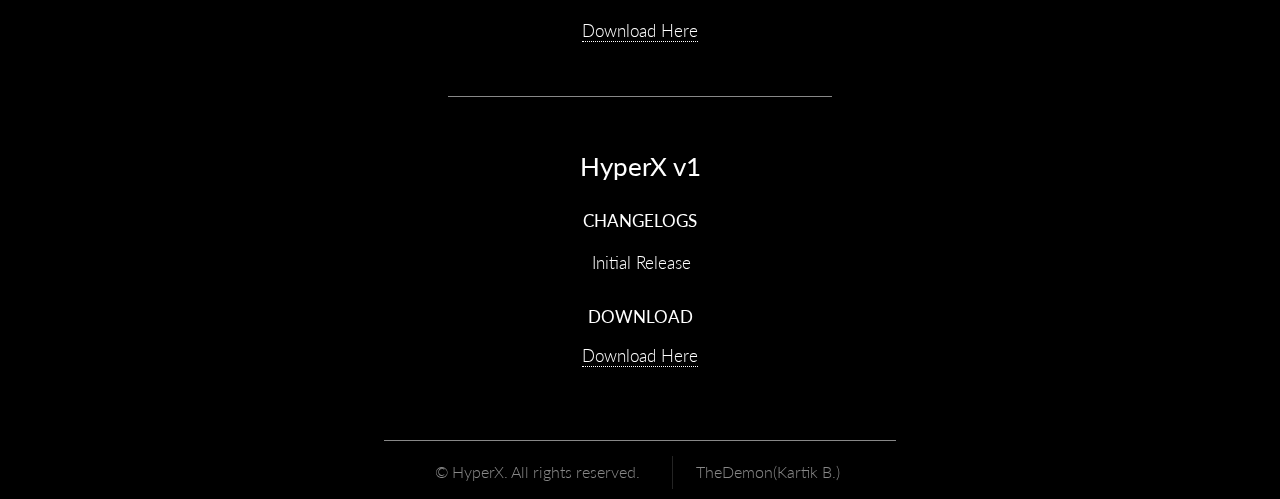
==== commit 644a1746: "v3" ====
--- a/downloads/index.html
+++ b/downloads/index.html
@@ -18,6 +18,15 @@
 		<script src="../js/skel-layers.min.js"></script>
 		<script src="../js/init.js"></script>
 		<script src="../js/scroll.js"></script>
+		<script> 
+			(function(i,s,o,g,r,a,m){i['GoogleAnalyticsObject']=r;i[r]=i[r]||function(){ 
+			(i[r].q=i[r].q||[]).push(arguments)},i[r].l=1*new Date();a=s.createElement(o), 
+			m=s.getElementsByTagName(o)[0];a.async=1;a.src=g;m.parentNode.insertBefore(a,m) 
+			})(window,document,'script','https://www.google-analytics.com/analytics.js','ga'); 
+
+			ga('create', 'UA-89462011-4', 'auto'); 
+			ga('send', 'pageview'); 
+		</script> 
 		<noscript>
 			<link rel="stylesheet" href="css/skel.css" />
 			<link rel="stylesheet" href="css/style.css" />
@@ -45,6 +54,21 @@
 			<section id="two" class="wrapper style2 white">
 				<div class="container" style="text-align:center;">
 					<div>
+					<h2 style="color:#fff;font-weight:400;font-size:26px;">HyperX v3_beta1</h2>
+					<h1 style="color:#fff;font-weight:400;">CHANGELOGS</h2>
+						<ul class ="ulAlign">
+							<li>Added Alucard, Nightmare governors</li>
+							<li>Reimplemented Darkness governor</li>
+							<li>Added Auto SMP and Alucard Hotplug</li>
+							<li>Fixed (maybe) reboots on some cases</li>
+						</ul>
+						<br>
+					<h1 style="color:#fff;font-weight:400;">DOWNLOAD</h2>
+					For PA Users : <a href="https://www.androidfilehost.com/?fid=673368273298976226" class ="none" style="text-indent:100px; !important">Download Here</a><br>
+					For Non-PA Users : <a href="https://www.androidfilehost.com/?fid=889764386195920462" class ="none" style="text-indent:100px; !important">Download Here</a>
+					<hr class ="hrMargin">
+					</div>
+					<div>
 					<h2 style="color:#fff;font-weight:400;font-size:26px;">HyperX v2</h2>
 					<h1 style="color:#fff;font-weight:400;">CHANGELOGS</h2>
 						<ul class ="ulAlign">
@@ -54,7 +78,7 @@
 						</ul>
 						<br>
 					<h1 style="color:#fff;font-weight:400;">DOWNLOAD</h2>
-					New Builds are Up!</br>
+					New Builds are Up!<br>
 					For PA Users : <a href="https://www.androidfilehost.com/?fid=961840155545586109" class ="none" style="text-indent:100px; !important">Download Here</a><br>
 					For Non-PA Users : <a href="https://www.androidfilehost.com/?fid=889764386195920132" class ="none" style="text-indent:100px; !important">Download Here</a>
 					<hr class ="hrMargin">
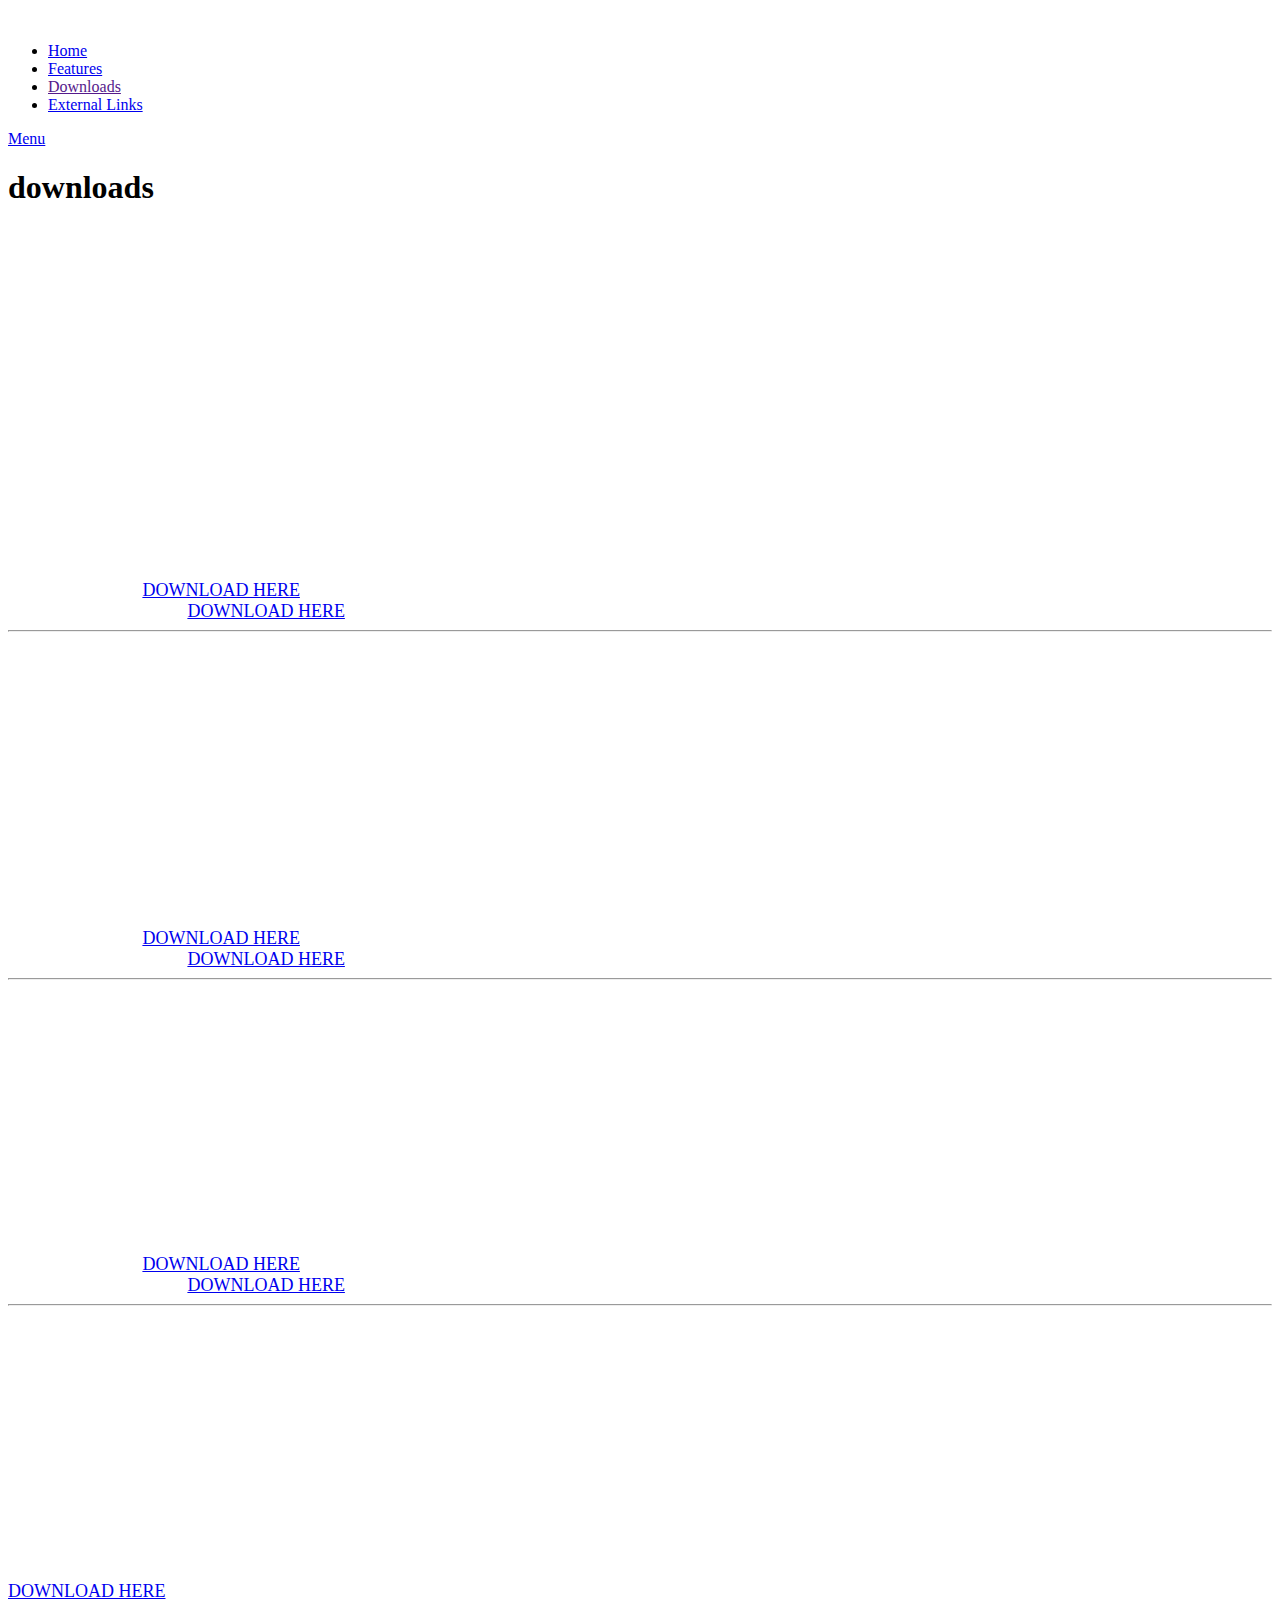
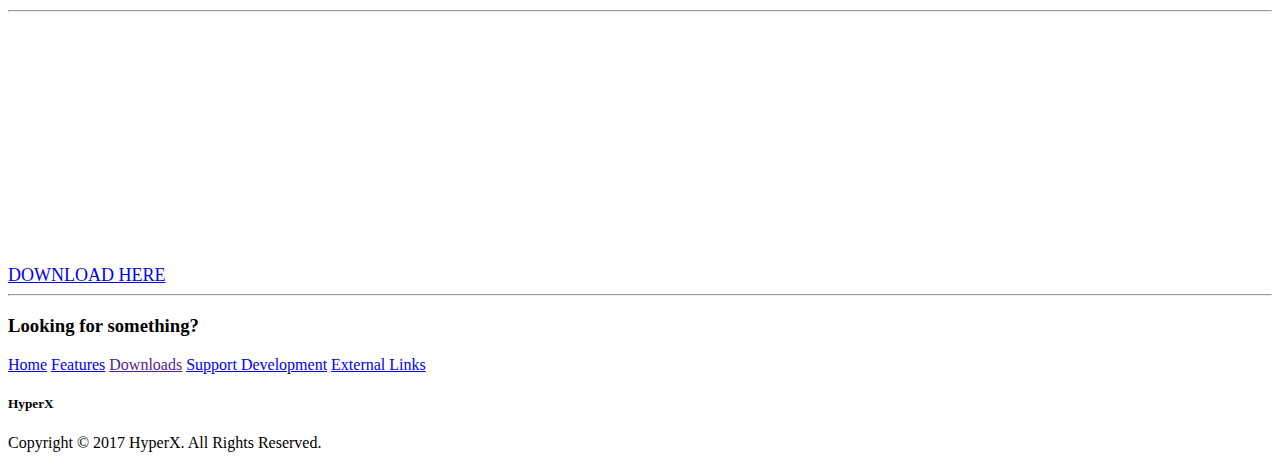
==== commit 9c6f3560: "fix title" ====
--- a/downloads/index.html
+++ b/downloads/index.html
@@ -1,135 +1,165 @@
-<!DOCTYPE html>
+<!doctype html>
+<!--[if lt IE 7]>      <html class="no-js lt-ie9 lt-ie8 lt-ie7" lang=""> <![endif]-->
+<!--[if IE 7]>         <html class="no-js lt-ie9 lt-ie8" lang=""> <![endif]-->
+<!--[if IE 8]>         <html class="no-js lt-ie9" lang=""> <![endif]-->
+<!--[if gt IE 8]><!-->
+<html class="no-js" lang="">
+<!--<![endif]-->
+<head>
+<meta charset="utf-8">
+<meta name="description" content="">
+<meta name="viewport" content="width=device-width, initial-scale=1">
+<title>HyperX</title>
+<link rel="stylesheet" href="../css/bootstrap.min.css">
+<link rel="stylesheet" href="../css/flexslider.css">
+<link rel="stylesheet" href="../css/jquery.fancybox.css">
+<link rel="stylesheet" href="../css/main.css">
+<link rel="stylesheet" href="../css/responsive.css">
+<link rel="stylesheet" href="../css/animate.min.css">
+<link rel="stylesheet" href="../css/font-icon.css">
+<link rel="stylesheet" href="https://maxcdn.bootstrapcdn.com/font-awesome/4.4.0/css/font-awesome.min.css">
+<style>
+	ol {
+		list-style: none;
+		margin: 0 0;
+		padding: 0;
+	}
+			ol li {
+			color:white;
+			margin:0;
+		}
+</style>
+</head>
 
-<html lang="en">
-	<head>
-		<div id="loader-wrapper">
-		<div id="loader"></div>
-		<div class="loader-section section-left"></div>
-		<div class="loader-section section-right"></div>
-		</div>
-		<meta charset="UTF-8">
-		<title>HyperX</title>
-		<meta http-equiv="content-type" content="text/html; charset=utf-8" />
-		<meta name="description" content="" />
-		<meta name="keywords" content="" />
-		<!--[if lte IE 8]><script src="css/ie/html5shiv.js"></script><![endif]-->
-		<script src="../js/jquery.min.js"></script>
-		<script src="../js/skel.min.js"></script>
-		<script src="../js/skel-layers.min.js"></script>
-		<script src="../js/init.js"></script>
-		<script src="../js/scroll.js"></script>
-		<script> 
-			(function(i,s,o,g,r,a,m){i['GoogleAnalyticsObject']=r;i[r]=i[r]||function(){ 
-			(i[r].q=i[r].q||[]).push(arguments)},i[r].l=1*new Date();a=s.createElement(o), 
-			m=s.getElementsByTagName(o)[0];a.async=1;a.src=g;m.parentNode.insertBefore(a,m) 
-			})(window,document,'script','https://www.google-analytics.com/analytics.js','ga'); 
-
-			ga('create', 'UA-89462011-4', 'auto'); 
-			ga('send', 'pageview'); 
-		</script> 
-		<noscript>
-			<link rel="stylesheet" href="css/skel.css" />
-			<link rel="stylesheet" href="css/style.css" />
-			<link rel="stylesheet" href="css/style-xlarge.css" />
-		</noscript>
-		<script src="//ajax.googleapis.com/ajax/libs/jquery/1.9.1/jquery.min.js"></script>
-	<script>window.jQuery || document.write('<script src="js/vendor/jquery-1.9.1.min.js"><\/script>')</script>
-		<!--[if lte IE 8]><link rel="stylesheet" href="../css/ie/v8.css" /><![endif]-->
-	</head>
-	<body class="landing ">
-
-		<!-- Header -->
-			<header id="header">
-				<h1><a href="">HyperX</a></h1>
-				<nav id="nav">
-					<ul>
-						<li><a href="../">Home</a></li>
-						<li><a href="">Downloads</a></li>
-						<li><a href="../links">External Links</a></li>
-					</ul>
-				</nav>
-			</header>
-
-		<!-- Two -->
-			<section id="two" class="wrapper style2 white">
-				<div class="container" style="text-align:center;">
+<body>
+<!-- header section -->
+<section class="banner" role="banner"> 
+  <!--header navigation -->
+  <header id="header">
+    <div class="header-content clearfix"> <a class="logo" href="#"><img style="height:40px;" src="../images/logo.jpg" alt=""></a>
+      <nav class="navigation" role="navigation">
+        <ul class="primary-nav">
+          <li><a href="../">Home</a></li>
+		   <li><a href="../feat">Features</a></li>
+          <li><a href="">Downloads</a></li>
+          <li><a href="../links">External Links</a></li>
+        </ul>
+      </nav>
+      <a href="#" class="nav-toggle">Menu<span></span></a> </div>
+  </header>
+	<div class="container">
+	      <div class="banner-text text-center">
+	          <h1>downloads</h1>
+				<br><br>
 					<div>
-					<h2 style="color:#fff;font-weight:400;font-size:26px;">HyperX v3_beta1</h2>
-					<h1 style="color:#fff;font-weight:400;">CHANGELOGS</h2>
-						<ul class ="ulAlign">
-							<li>Added Alucard, Nightmare governors</li>
-							<li>Reimplemented Darkness governor</li>
-							<li>Added Auto SMP and Alucard Hotplug</li>
-							<li>Fixed (maybe) reboots on some cases</li>
-						</ul>
-						<br>
-					<h1 style="color:#fff;font-weight:400;">DOWNLOAD</h2>
-					For PA Users : <a href="https://www.androidfilehost.com/?fid=673368273298976226" class ="none" style="text-indent:100px; !important">Download Here</a><br>
-					For Non-PA Users : <a href="https://www.androidfilehost.com/?fid=889764386195920462" class ="none" style="text-indent:100px; !important">Download Here</a>
+					<h1 style="color:#fff;font-weight:600;font-size:36px;">HyperX v3_beta1</h1>
+					<h1 style="color:#fff;font-weight:500;font-size:25px;">CHANGELOGS</h1><br>
+							<ol style="font-size:18px;color:white;">
+							<li>ADDED ALUCARD, NIGHTMARE GOVERNORS</li>
+							<li>REIMPLEMENTED DARKNESS GOVERNOR</li>
+							<li>ADDED AUTO SMP AND ALUCARD HOTPLUG</li>
+							<li>FIXED (MAYBE) RANDOM REBOOTS ON SOME CASES</li>
+							</ol>
+					<h1 style="color:#fff;font-weight:500;font-size:25px;">DOWNLOAD</h1><br>
+							<ol style="font-size:18px;color:white;">
+							<li>FOR PA USERS : <a href="https://www.androidfilehost.com/?fid=673368273298976226" >DOWNLOAD HERE</a></li>
+							<li>FOR NON-PA USERS : <a href="https://www.androidfilehost.com/?fid=889764386195920462">DOWNLOAD HERE</a></li>
+							</ol>
 					<hr class ="hrMargin">
 					</div>
 					<div>
-					<h2 style="color:#fff;font-weight:400;font-size:26px;">HyperX v2</h2>
-					<h1 style="color:#fff;font-weight:400;">CHANGELOGS</h2>
-						<ul class ="ulAlign">
-							<li>Changes from beta builds</li>
-							<li>Slight OC for op3 devices</li>
-							<li>Swappiness is now set to 0</li>
-						</ul>
-						<br>
-					<h1 style="color:#fff;font-weight:400;">DOWNLOAD</h2>
-					New Builds are Up!<br>
-					For PA Users : <a href="https://www.androidfilehost.com/?fid=961840155545586109" class ="none" style="text-indent:100px; !important">Download Here</a><br>
-					For Non-PA Users : <a href="https://www.androidfilehost.com/?fid=889764386195920132" class ="none" style="text-indent:100px; !important">Download Here</a>
+					<h1 style="color:#fff;font-weight:600;font-size:36px;">HyperX v2</h1>
+					<h1 style="color:#fff;font-weight:500;font-size:25px;">CHANGELOGS</h1><br>
+							<ol style="font-size:18px;color:white;">
+							<li>CHANGES FROM BETA BUILDS</li>
+							<li>SLIGHT OC FOR OP3 DEVICES</li>
+							<li>SWAPPINESS IS NOW SET TO 0</li>
+							</ol>
+					<h1 style="color:#fff;font-weight:500;font-size:25px;">DOWNLOAD</h1><br>
+							<ol style="font-size:18px;color:white;">
+							<li>FOR PA USERS : <a href="https://www.androidfilehost.com/?fid=889764386195919565">DOWNLOAD HERE</a></li>
+							<li>FOR NON-PA USERS : <a href="https://www.androidfilehost.com/?fid=673368273298975271">DOWNLOAD HERE</a></li>
+							</ol>
+					<hr class ="hrMargin">
+					</div><div>
+					<h1 style="color:#fff;font-weight:600;font-size:36px;">HyperX v2_beta2</h1>
+					<h1 style="color:#fff;font-weight:500;font-size:25px;">CHANGELOGS</h1><br>
+							<ol style="font-size:18px;color:white;">
+								<li>UPDATED TO CAF TAG R1_5400</li>
+							<li>QCACLD UPDATED</li>
+							</ol>
+					<h1 style="color:#fff;font-weight:500;font-size:25px;">DOWNLOAD</h1><br>
+							<ol style="font-size:18px;color:white;">
+							<li>FOR PA USERS : <a href="https://www.androidfilehost.com/?fid=673368273298976226" >DOWNLOAD HERE</a></li>
+							<li>FOR NON-PA USERS : <a href="https://www.androidfilehost.com/?fid=889764386195920462">DOWNLOAD HERE</a></li>
+							</ol>
 					<hr class ="hrMargin">
 					</div>
 					<div>
-					<h2 style="color:#fff;font-weight:400;font-size:26px;">HyperX v2_beta2</h2>
-					<h1 style="color:#fff;font-weight:400;">CHANGELOGS</h2>
-						<ul class ="ulAlign">
-							<li>Updated to CAF tag r1_5400</li>
-							<li>Qcacld updated</li>
-						</ul>
-						<br>
-					<h1 style="color:#fff;font-weight:400;">DOWNLOAD</h2>
-					For PA Users : <a href="https://www.androidfilehost.com/?fid=889764386195919565" class ="none" style="text-indent:100px; !important">Download Here</a><br>
-					For Non-PA Users : <a href="https://www.androidfilehost.com/?fid=673368273298975271" class ="none" style="text-indent:100px; !important">Download Here</a>
+					<h1 style="color:#fff;font-weight:600;font-size:36px;">HyperX v2_beta1</h1>
+					<h1 style="color:#fff;font-weight:500;font-size:25px;">CHANGELOGS</h1><br>
+							<ol style="font-size:18px;color:white;">
+							<li>BACKLIGHT DIMMER</li>
+							<li>FIXED CPU THROTTLE</li>
+							</ol>
+					<h1 style="color:#fff;font-weight:500;font-size:25px;">DOWNLOAD</h1><br>
+							<ol style="font-size:18px;color:white;">
+							<li><a href="https://www.androidfilehost.com/?fid=745425885120752077">DOWNLOAD HERE</a></li>
+							</ol>
 					<hr class ="hrMargin">
 					</div>
 					<div>
-					<h2 style="color:#fff;font-weight:400;font-size:26px;">HyperX v2_beta1</h2>
-					<h1 style="color:#fff;font-weight:400;">CHANGELOGS</h2>
-						<ul  class ="ulAlign">
-							<li>Backlight Dimmer</li>
-							<li>Fixed CPU Throttle</li>
-						</ul>
-					<br>
-					<h1 style="color:#fff;font-weight:400;">DOWNLOAD</h2>
-					<a href="https://www.androidfilehost.com/?fid=745425885120752077" class ="none" style="text-indent:100px; !important">Download Here</a>
+					<h1 style="color:#fff;font-weight:600;font-size:36px;">HyperX v1</h1>
+					<h1 style="color:#fff;font-weight:500;font-size:25px;">CHANGELOGS</h1><br>
+							<ol style="font-size:18px;color:white;">
+							<li>INITIAL RELEASE</li>
+							</ol>
+					<h1 style="color:#fff;font-weight:500;font-size:25px;">DOWNLOAD</h1><br>
+							<ol style="font-size:18px;color:white;">
+							<li><a href="https://www.androidfilehost.com/?fid=961840155545585038">DOWNLOAD HERE</a></li>
+							</ol>
 					<hr class ="hrMargin">
 					</div>
-					<div>
-					<h2 style="color:#fff;font-weight:400;font-size:26px;">HyperX v1</h2>
-					<h1 style="color:#fff;font-weight:400;">CHANGELOGS</h2>
-						<ul  class ="ulAlign">
-							<li>Initial Release</li>
-						</ul>
-					<br>
-					<h1 style="color:#fff;font-weight:400;">DOWNLOAD</h2>
-					<a href="https://www.androidfilehost.com/?fid=961840155545585038" class ="none" style="text-indent:100px; !important">Download Here</a>
 					</div>
-					</div>
-			</section>
-
-		<!-- Footer -->
-			<hr>
-			<footer id="footer">
-				<div>
-					<ul class="copyright">
-						<li>&copy; HyperX. All rights reserved.</li>
-						<li><a href="https://github.com/Thedemon12" style="text-decoration:none;">TheDemon(Kartik B.)</a></li>
-					</ul>
-				</div>
-			</footer>
-	</body>
-</html>+		</div>
+</section>
+<!-- Get a quote section -->
+<section id="down" class="section quote">
+  <div class="container">
+    <div class="col-md-8 col-md-offset-2 text-center">
+      <h3>Looking for something?</h3>
+	  <a href="../" class="btn btn-large">Home</a>
+      <a href="../feat" class="btn btn-large">Features</a>
+	  <a href="" class="btn btn-large">Downloads</a>
+	  <a href="../links/index.html#support" class="btn btn-large">Support Development</a>
+	  <a href="../links" class="btn btn-large">External Links</a>
+	  </div>
+  </div>
+</section>
+<!-- Get a quote section --> 
+<!-- Footer section -->
+<footer class="footer">
+  <div class="footer-top section">
+    <div class="container">
+      <div class="row">
+        <div class="footer-col col-md-12">
+          <h5>HyperX</h5>
+          <p>Copyright © 2017 HyperX. All Rights Reserved.</p>
+        </div>
+      </div>
+    </div>
+  </div>
+  <!-- footer top --> 
+  
+</footer>
+<!-- Footer section --> 
+<!-- JS FILES --> 
+<script src="https://ajax.googleapis.com/ajax/libs/jquery/1.11.3/jquery.min.js"></script> 
+<script src="../js/bootstrap.min.js"></script> 
+<script src="../js/jquery.flexslider-min.js"></script> 
+<script src="../js/jquery.fancybox.pack.js"></script> 
+<script src="../js/retina.min.js"></script> 
+<script src="../js/modernizr.js"></script> 
+<script src="../js/main.js"></script>
+</body>
+</html>
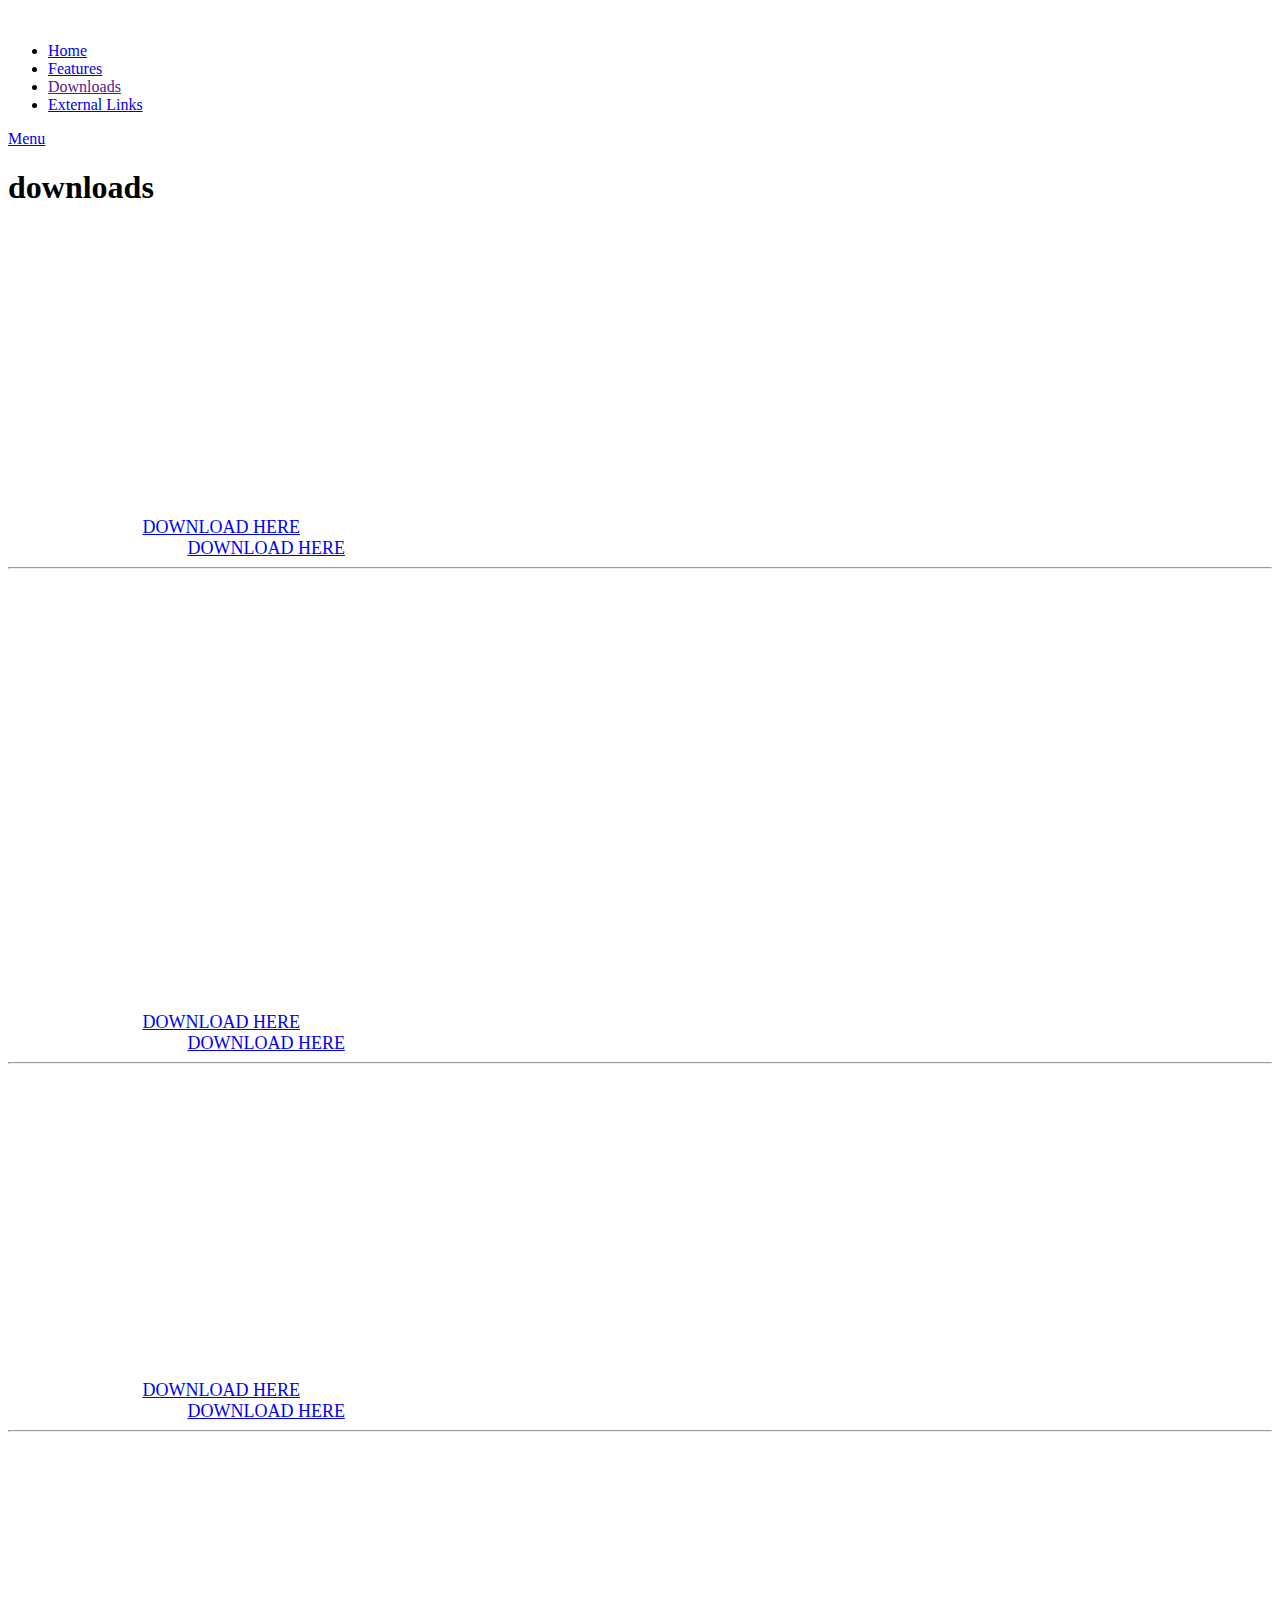
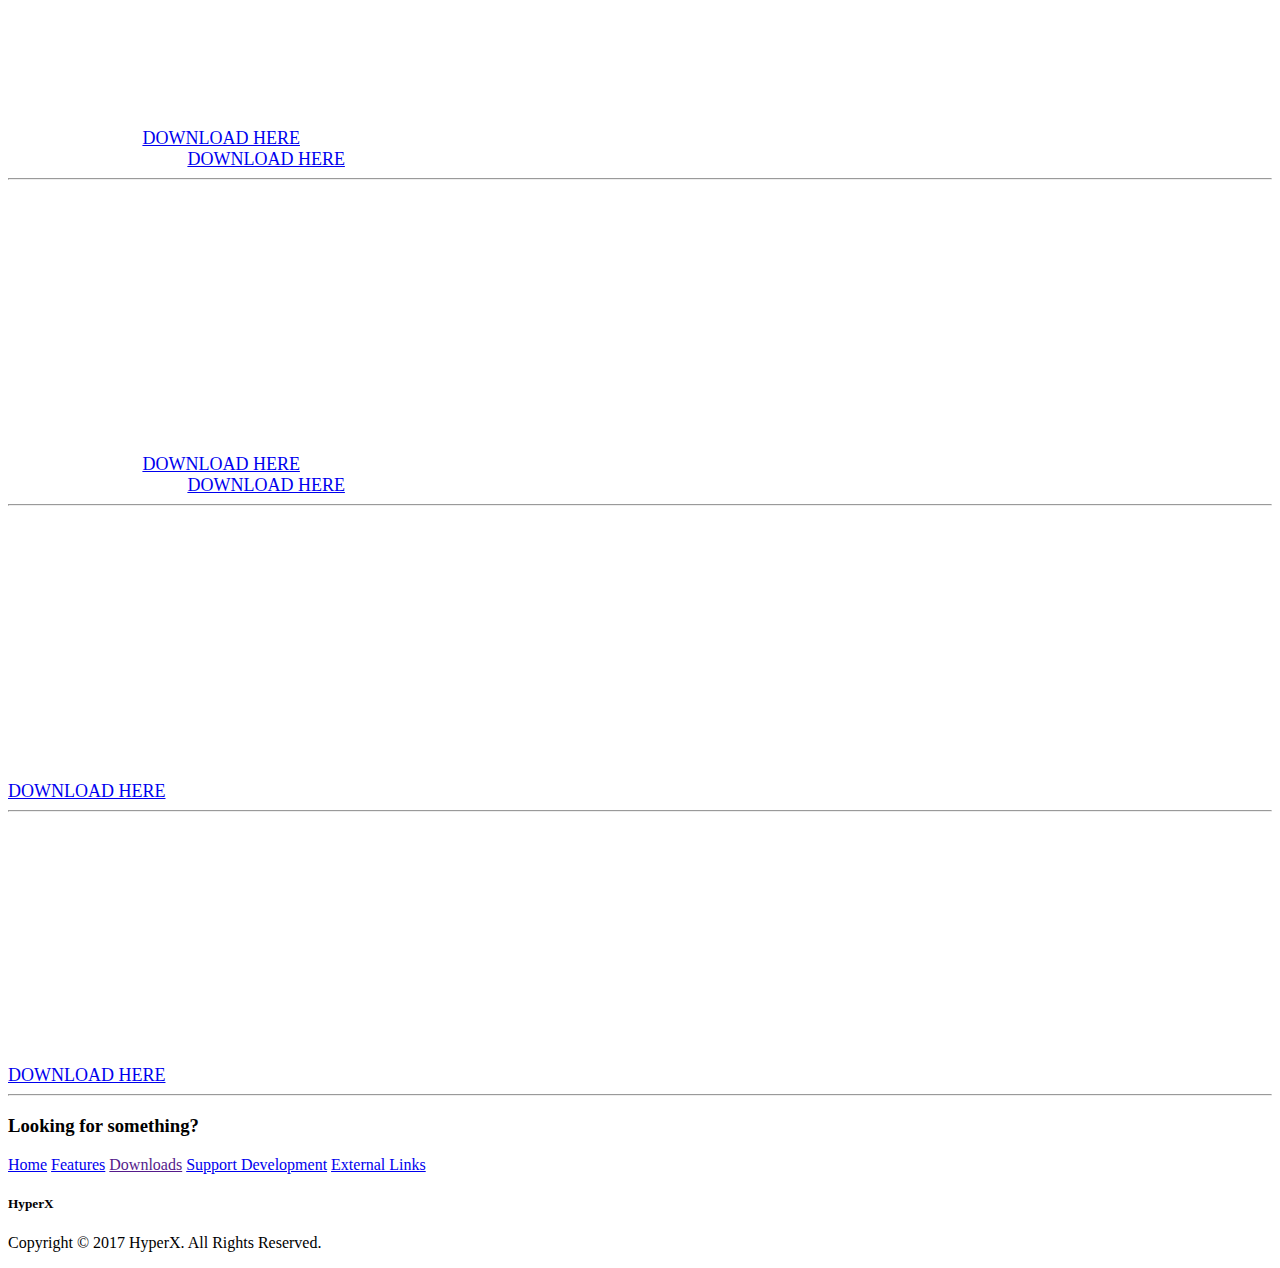
==== commit 9807ee47: "v3 beta3" ====
--- a/downloads/index.html
+++ b/downloads/index.html
@@ -52,15 +52,50 @@
 	          <h1>downloads</h1>
 				<br><br>
 					<div>
-					<h1 style="color:#fff;font-weight:600;font-size:36px;">HyperX v3_beta1</h1>
-					<h1 style="color:#fff;font-weight:500;font-size:25px;">CHANGELOGS</h1><br>
-							<ol style="font-size:18px;color:white;">
-							<li>ADDED ALUCARD, NIGHTMARE GOVERNORS</li>
-							<li>REIMPLEMENTED DARKNESS GOVERNOR</li>
-							<li>ADDED AUTO SMP AND ALUCARD HOTPLUG</li>
-							<li>FIXED (MAYBE) RANDOM REBOOTS ON SOME CASES</li>
-							</ol>
-					<h1 style="color:#fff;font-weight:500;font-size:25px;">DOWNLOAD</h1><br>
+					<h1 style="color:#fff;font-weight:600;font-size:36px;letter-spacing:8px;">HyperX v3_beta3</h1>
+					<h1 style="color:#fff;font-weight:500;font-size:25px;letter-spacing:10px;">CHANGELOGS</h1><br>
+							<ol style="font-size:18px;color:white;">
+							<li>&#9632;  LINUX 3.18.66</li>
+							</ol>
+					<h1 style="color:#fff;font-weight:500;font-size:25px;letter-spacing:10px;">DOWNLOAD</h1><br>
+							<ol style="font-size:18px;color:white;">
+							<li>FOR PA USERS : <a href="https://www.androidfilehost.com/?fid=889764386195923594" >DOWNLOAD HERE</a></li>
+							<li>FOR NON-PA USERS : <a href="https://www.androidfilehost.com/?fid=889764386195923595" >DOWNLOAD HERE</a></li>
+							</ol>
+					<hr class ="hrMargin">
+					</div>
+					<div>
+					<h1 style="color:#fff;font-weight:600;font-size:36px;letter-spacing:8px;">HyperX v3_beta2</h1>
+					<h1 style="color:#fff;font-weight:500;font-size:25px;letter-spacing:10px;">CHANGELOGS</h1><br>
+							<ol style="font-size:18px;color:white;">
+							<li>&#9632;  LINUX 3.18.65</li>
+							<li>&#9632;  FIXED ADRENO IDLER</li>
+							<li>&#9632;  ADDED ZZMOOVE, FIXED ELEMENTALX</li>
+							<li>&#9632;  ADDED INTELLITHERMAL</li>
+							<li>&#9632;  REMOVED HOTPLUGS AS OF NOW</li>
+							<li>&#9632;  ADDED FIOPS, SIO, FIFO, SIOPLUS, TRIPNDROID, VR, ZN, MAPLE IOSCHEDS (MAPLE AS DEFAULT)</li>
+							<li>&#9632;  ADDED ADRENOBOOST</li>
+							<li>&#9632;  ADDED FP_BOOST, CORES WILL BE BOOSTED WHEN FP IS DETECTED</li>
+							<li>&#9632;  CRC TOGGLE</li>
+							<li>&#9632;  TOUCHBOOST TOGGLE</li>
+							</ol>
+					<h1 style="color:#fff;font-weight:500;font-size:25px;letter-spacing:10px;">DOWNLOAD</h1><br>
+							<ol style="font-size:18px;color:white;">
+							<li>FOR PA USERS : <a href="https://www.androidfilehost.com/?fid=745425885120755232" >DOWNLOAD HERE</a></li>
+							<li>FOR NON-PA USERS : <a href="https://www.androidfilehost.com/?fid=961840155545588471">DOWNLOAD HERE</a></li>
+							</ol>
+					<hr class ="hrMargin">
+					</div>
+					<div>
+					<h1 style="color:#fff;font-weight:600;font-size:36px;letter-spacing:8px;">HyperX v3_beta1</h1>
+					<h1 style="color:#fff;font-weight:500;font-size:25px;letter-spacing:10px;">CHANGELOGS</h1><br>
+							<ol style="font-size:18px;color:white;">
+							<li>&#9632;  ADDED ALUCARD, NIGHTMARE GOVERNORS</li>
+							<li>&#9632;  REIMPLEMENTED DARKNESS GOVERNOR</li>
+							<li>&#9632;  ADDED AUTO SMP AND ALUCARD HOTPLUG</li>
+							<li>&#9632;  FIXED (MAYBE) RANDOM REBOOTS ON SOME CASES</li>
+							</ol>
+					<h1 style="color:#fff;font-weight:500;font-size:25px;letter-spacing:10px;">DOWNLOAD</h1><br>
 							<ol style="font-size:18px;color:white;">
 							<li>FOR PA USERS : <a href="https://www.androidfilehost.com/?fid=673368273298976226" >DOWNLOAD HERE</a></li>
 							<li>FOR NON-PA USERS : <a href="https://www.androidfilehost.com/?fid=889764386195920462">DOWNLOAD HERE</a></li>
@@ -68,27 +103,27 @@
 					<hr class ="hrMargin">
 					</div>
 					<div>
-					<h1 style="color:#fff;font-weight:600;font-size:36px;">HyperX v2</h1>
-					<h1 style="color:#fff;font-weight:500;font-size:25px;">CHANGELOGS</h1><br>
-							<ol style="font-size:18px;color:white;">
-							<li>CHANGES FROM BETA BUILDS</li>
-							<li>SLIGHT OC FOR OP3 DEVICES</li>
-							<li>SWAPPINESS IS NOW SET TO 0</li>
-							</ol>
-					<h1 style="color:#fff;font-weight:500;font-size:25px;">DOWNLOAD</h1><br>
+					<h1 style="color:#fff;font-weight:600;font-size:36px;letter-spacing:8px;">HyperX v2</h1>
+					<h1 style="color:#fff;font-weight:500;font-size:25px;letter-spacing:10px;">CHANGELOGS</h1><br>
+							<ol style="font-size:18px;color:white;">
+							<li>&#9632;  CHANGES FROM BETA BUILDS</li>
+							<li>&#9632;  SLIGHT OC FOR OP3 DEVICES</li>
+							<li>&#9632;  SWAPPINESS IS NOW SET TO 0</li>
+							</ol>
+					<h1 style="color:#fff;font-weight:500;font-size:25px;letter-spacing:10px;">DOWNLOAD</h1><br>
 							<ol style="font-size:18px;color:white;">
 							<li>FOR PA USERS : <a href="https://www.androidfilehost.com/?fid=889764386195919565">DOWNLOAD HERE</a></li>
 							<li>FOR NON-PA USERS : <a href="https://www.androidfilehost.com/?fid=673368273298975271">DOWNLOAD HERE</a></li>
 							</ol>
 					<hr class ="hrMargin">
 					</div><div>
-					<h1 style="color:#fff;font-weight:600;font-size:36px;">HyperX v2_beta2</h1>
-					<h1 style="color:#fff;font-weight:500;font-size:25px;">CHANGELOGS</h1><br>
-							<ol style="font-size:18px;color:white;">
-								<li>UPDATED TO CAF TAG R1_5400</li>
-							<li>QCACLD UPDATED</li>
-							</ol>
-					<h1 style="color:#fff;font-weight:500;font-size:25px;">DOWNLOAD</h1><br>
+					<h1 style="color:#fff;font-weight:600;font-size:36px;letter-spacing:8px;">HyperX v2_beta2</h1>
+					<h1 style="color:#fff;font-weight:500;font-size:25px;letter-spacing:10px;">CHANGELOGS</h1><br>
+							<ol style="font-size:18px;color:white;">
+								<li>&#9632;  UPDATED TO CAF TAG R1_5400</li>
+							<li>&#9632;  QCACLD UPDATED</li>
+							</ol>
+					<h1 style="color:#fff;font-weight:500;font-size:25px;letter-spacing:10px;">DOWNLOAD</h1><br>
 							<ol style="font-size:18px;color:white;">
 							<li>FOR PA USERS : <a href="https://www.androidfilehost.com/?fid=673368273298976226" >DOWNLOAD HERE</a></li>
 							<li>FOR NON-PA USERS : <a href="https://www.androidfilehost.com/?fid=889764386195920462">DOWNLOAD HERE</a></li>
@@ -96,25 +131,25 @@
 					<hr class ="hrMargin">
 					</div>
 					<div>
-					<h1 style="color:#fff;font-weight:600;font-size:36px;">HyperX v2_beta1</h1>
-					<h1 style="color:#fff;font-weight:500;font-size:25px;">CHANGELOGS</h1><br>
-							<ol style="font-size:18px;color:white;">
-							<li>BACKLIGHT DIMMER</li>
-							<li>FIXED CPU THROTTLE</li>
-							</ol>
-					<h1 style="color:#fff;font-weight:500;font-size:25px;">DOWNLOAD</h1><br>
+					<h1 style="color:#fff;font-weight:600;font-size:36px;letter-spacing:8px;">HyperX v2_beta1</h1>
+					<h1 style="color:#fff;font-weight:500;font-size:25px;letter-spacing:10px;">CHANGELOGS</h1><br>
+							<ol style="font-size:18px;color:white;">
+							<li>&#9632;  BACKLIGHT DIMMER</li>
+							<li>&#9632;  FIXED CPU THROTTLE</li>
+							</ol>
+					<h1 style="color:#fff;font-weight:500;font-size:25px;letter-spacing:10px;">DOWNLOAD</h1><br>
 							<ol style="font-size:18px;color:white;">
 							<li><a href="https://www.androidfilehost.com/?fid=745425885120752077">DOWNLOAD HERE</a></li>
 							</ol>
 					<hr class ="hrMargin">
 					</div>
 					<div>
-					<h1 style="color:#fff;font-weight:600;font-size:36px;">HyperX v1</h1>
-					<h1 style="color:#fff;font-weight:500;font-size:25px;">CHANGELOGS</h1><br>
-							<ol style="font-size:18px;color:white;">
-							<li>INITIAL RELEASE</li>
-							</ol>
-					<h1 style="color:#fff;font-weight:500;font-size:25px;">DOWNLOAD</h1><br>
+					<h1 style="color:#fff;font-weight:600;font-size:36px;letter-spacing:8px;">HyperX v1</h1>
+					<h1 style="color:#fff;font-weight:500;font-size:25px;letter-spacing:10px;">CHANGELOGS</h1><br>
+							<ol style="font-size:18px;color:white;">
+							<li>&#9632;  INITIAL RELEASE</li>
+							</ol>
+					<h1 style="color:#fff;font-weight:500;font-size:25px;letter-spacing:10px;">DOWNLOAD</h1><br>
 							<ol style="font-size:18px;color:white;">
 							<li><a href="https://www.androidfilehost.com/?fid=961840155545585038">DOWNLOAD HERE</a></li>
 							</ol>
@@ -154,6 +189,16 @@
 </footer>
 <!-- Footer section --> 
 <!-- JS FILES --> 
+<script>
+  (function(i,s,o,g,r,a,m){i['GoogleAnalyticsObject']=r;i[r]=i[r]||function(){
+  (i[r].q=i[r].q||[]).push(arguments)},i[r].l=1*new Date();a=s.createElement(o),
+  m=s.getElementsByTagName(o)[0];a.async=1;a.src=g;m.parentNode.insertBefore(a,m)
+  })(window,document,'script','https://www.google-analytics.com/analytics.js','ga');
+
+  ga('create', 'UA-89462011-4', 'auto');
+  ga('send', 'pageview');
+
+</script>
 <script src="https://ajax.googleapis.com/ajax/libs/jquery/1.11.3/jquery.min.js"></script> 
 <script src="../js/bootstrap.min.js"></script> 
 <script src="../js/jquery.flexslider-min.js"></script> 
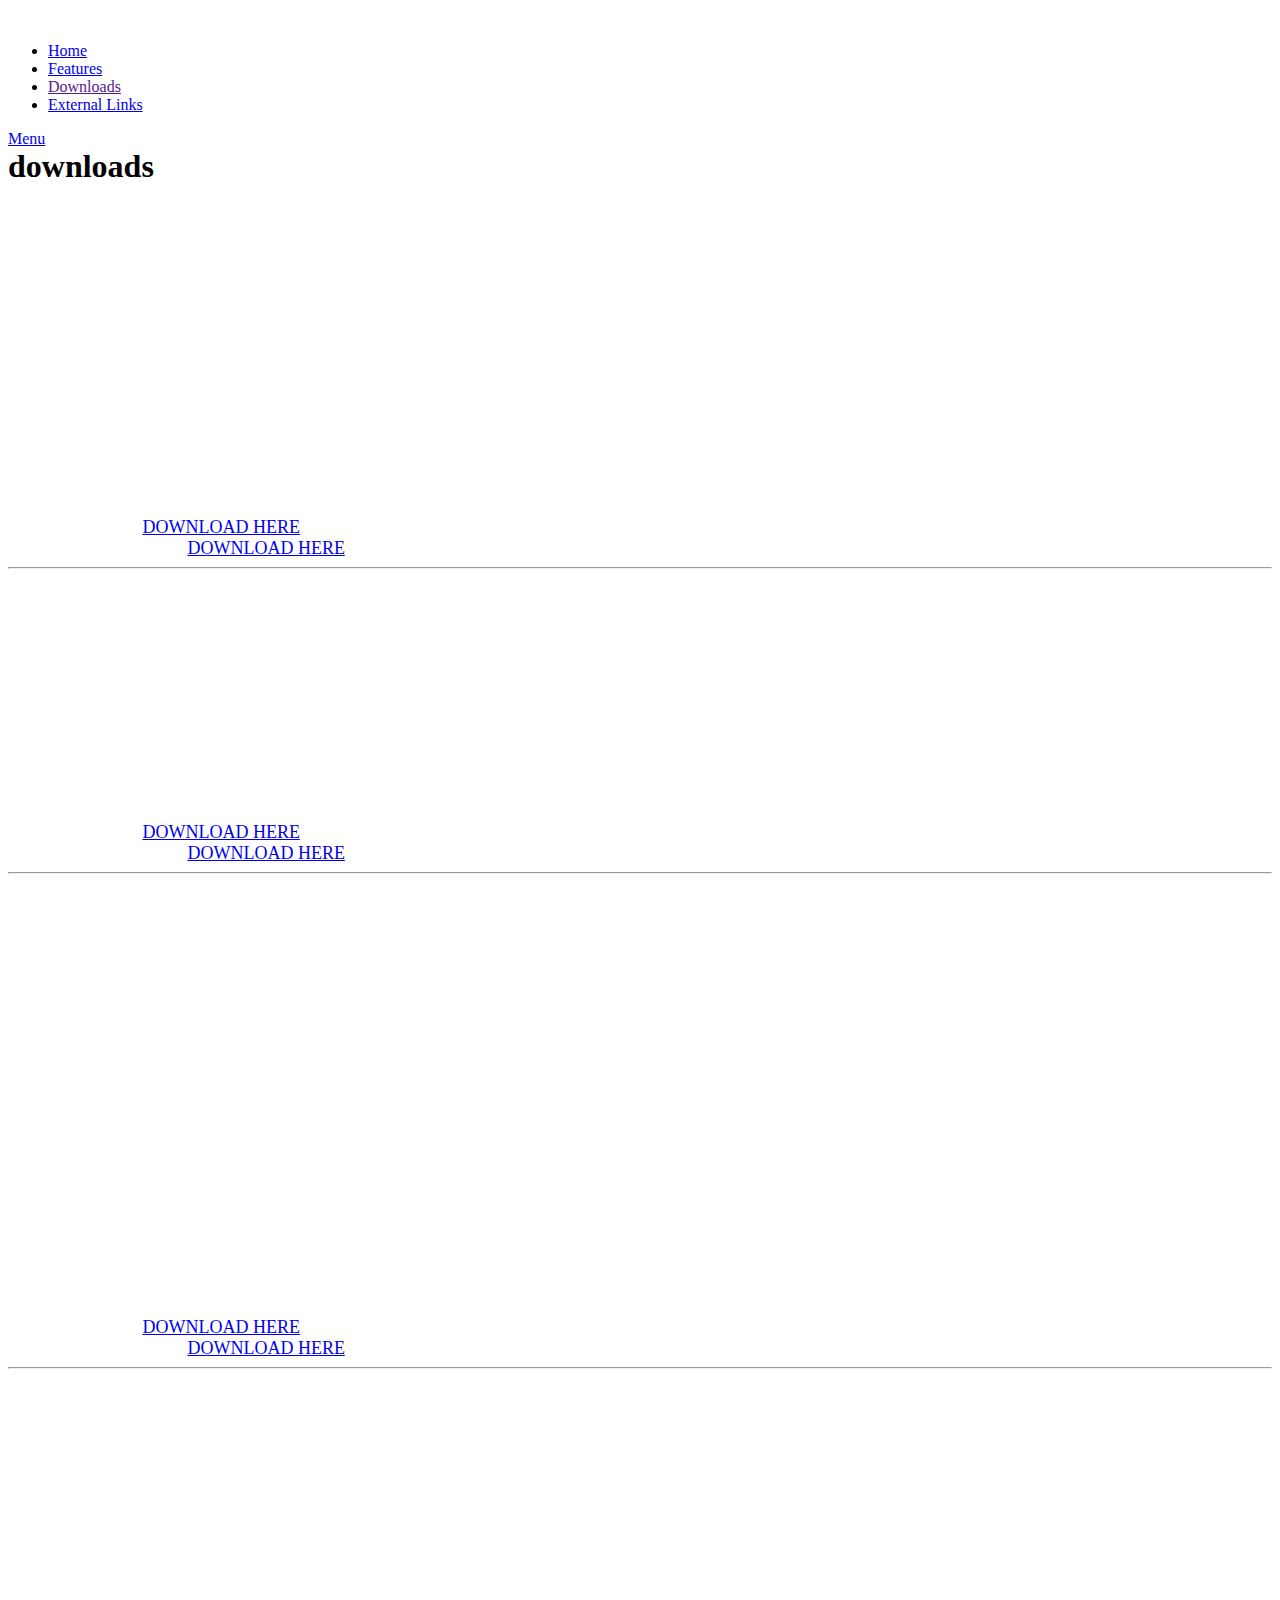
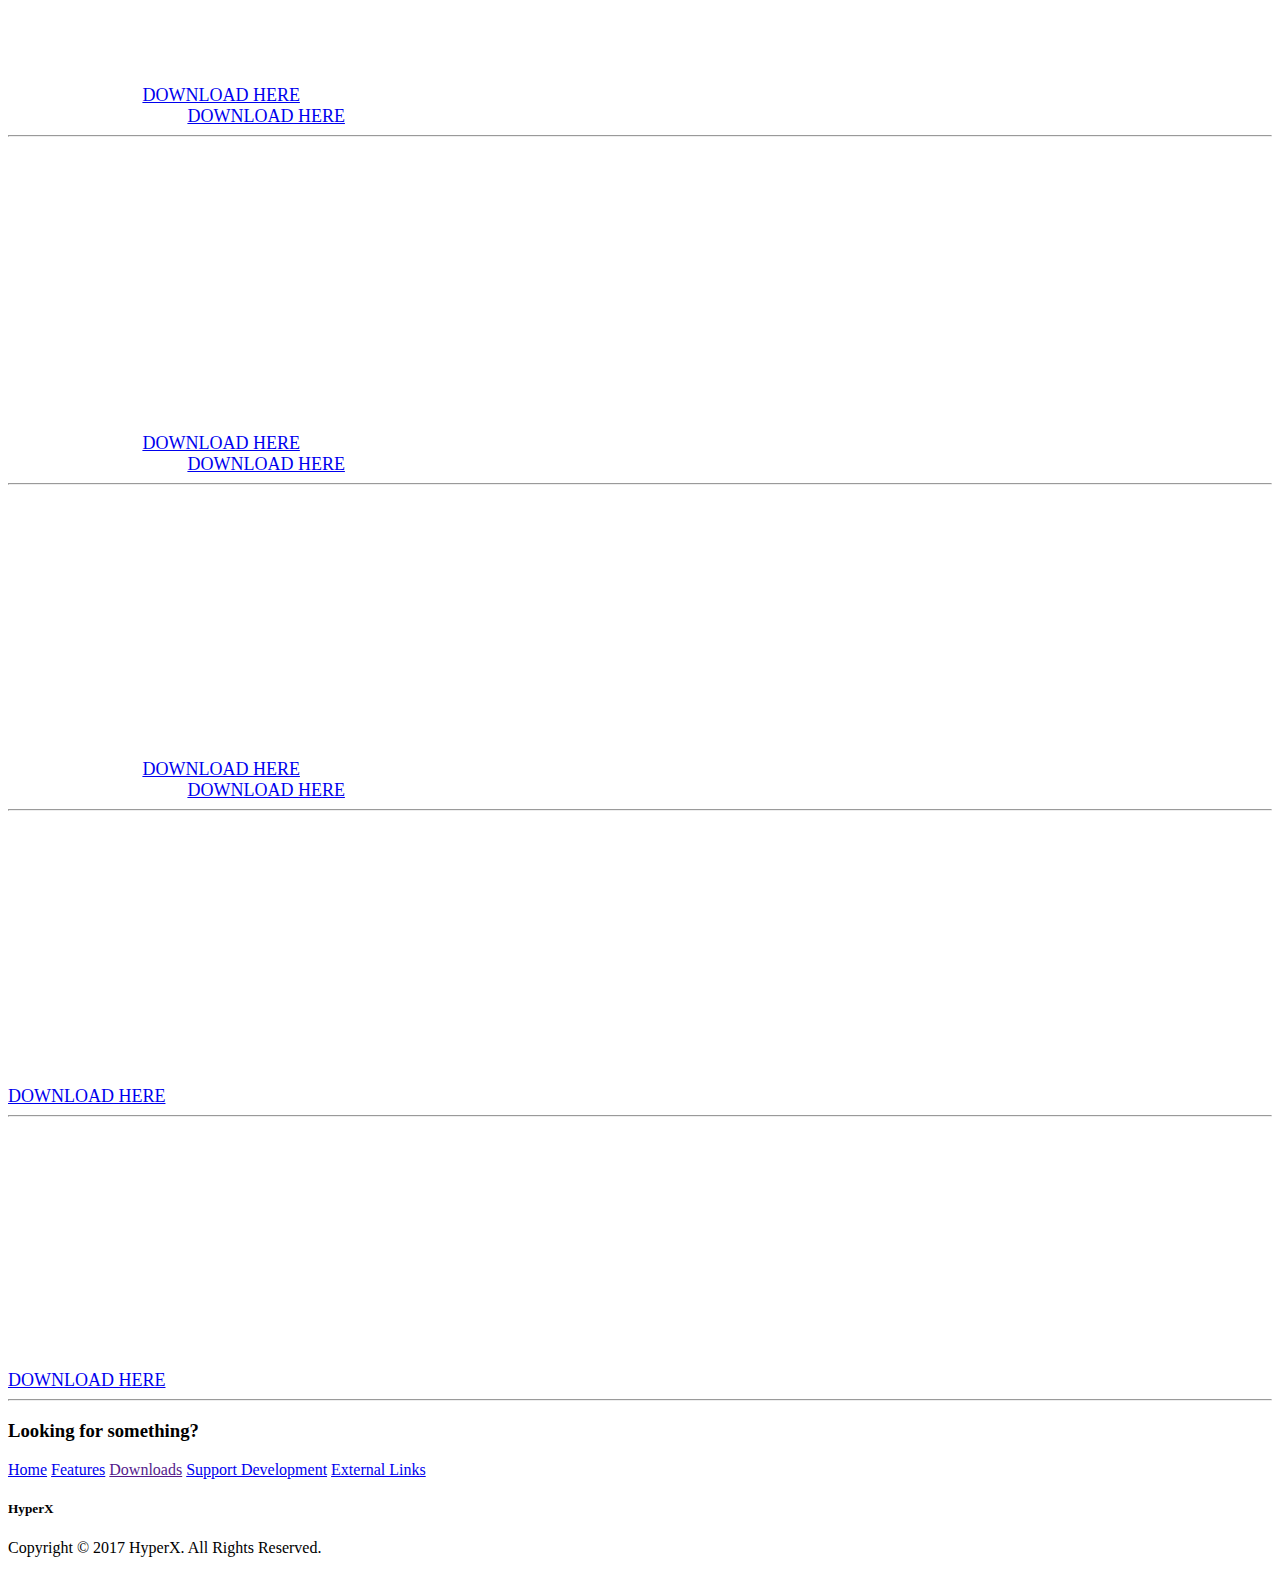
==== commit 77cf3acc: "v3 beta4" ====
--- a/downloads/index.html
+++ b/downloads/index.html
@@ -47,10 +47,24 @@
       </nav>
       <a href="#" class="nav-toggle">Menu<span></span></a> </div>
   </header>
-	<div class="container">
+	<div class="container" >
 	      <div class="banner-text text-center">
-	          <h1>downloads</h1>
+	          <h1 style="margin-top:0;">downloads</h1>
 				<br><br>
+				<div>
+					<h1 style="color:#fff;font-weight:600;font-size:36px;letter-spacing:8px;">HyperX v3_beta4</h1>
+					<h1 style="color:#fff;font-weight:500;font-size:25px;letter-spacing:10px;">CHANGELOGS</h1><br>
+							<ol style="font-size:18px;color:white;">
+							<li>&#9632;  MERGED PA 7.2.3 CHANGES</li>
+							<li>&#9632;  ADDED BACK BOEFFLA TOUCHKEY CONTROL DRIVER</li>
+							</ol>
+					<h1 style="color:#fff;font-weight:500;font-size:25px;letter-spacing:10px;">DOWNLOAD</h1><br>
+							<ol style="font-size:18px;color:white;">
+							<li>FOR PA USERS : <a href="https://www.androidfilehost.com/?fid=889764386195924091" >DOWNLOAD HERE</a></li>
+							<li>FOR NON-PA USERS : <a href="https://www.androidfilehost.com/?fid=673368273298979926" >DOWNLOAD HERE</a></li>
+							</ol>
+					<hr class ="hrMargin">
+					</div>
 					<div>
 					<h1 style="color:#fff;font-weight:600;font-size:36px;letter-spacing:8px;">HyperX v3_beta3</h1>
 					<h1 style="color:#fff;font-weight:500;font-size:25px;letter-spacing:10px;">CHANGELOGS</h1><br>
